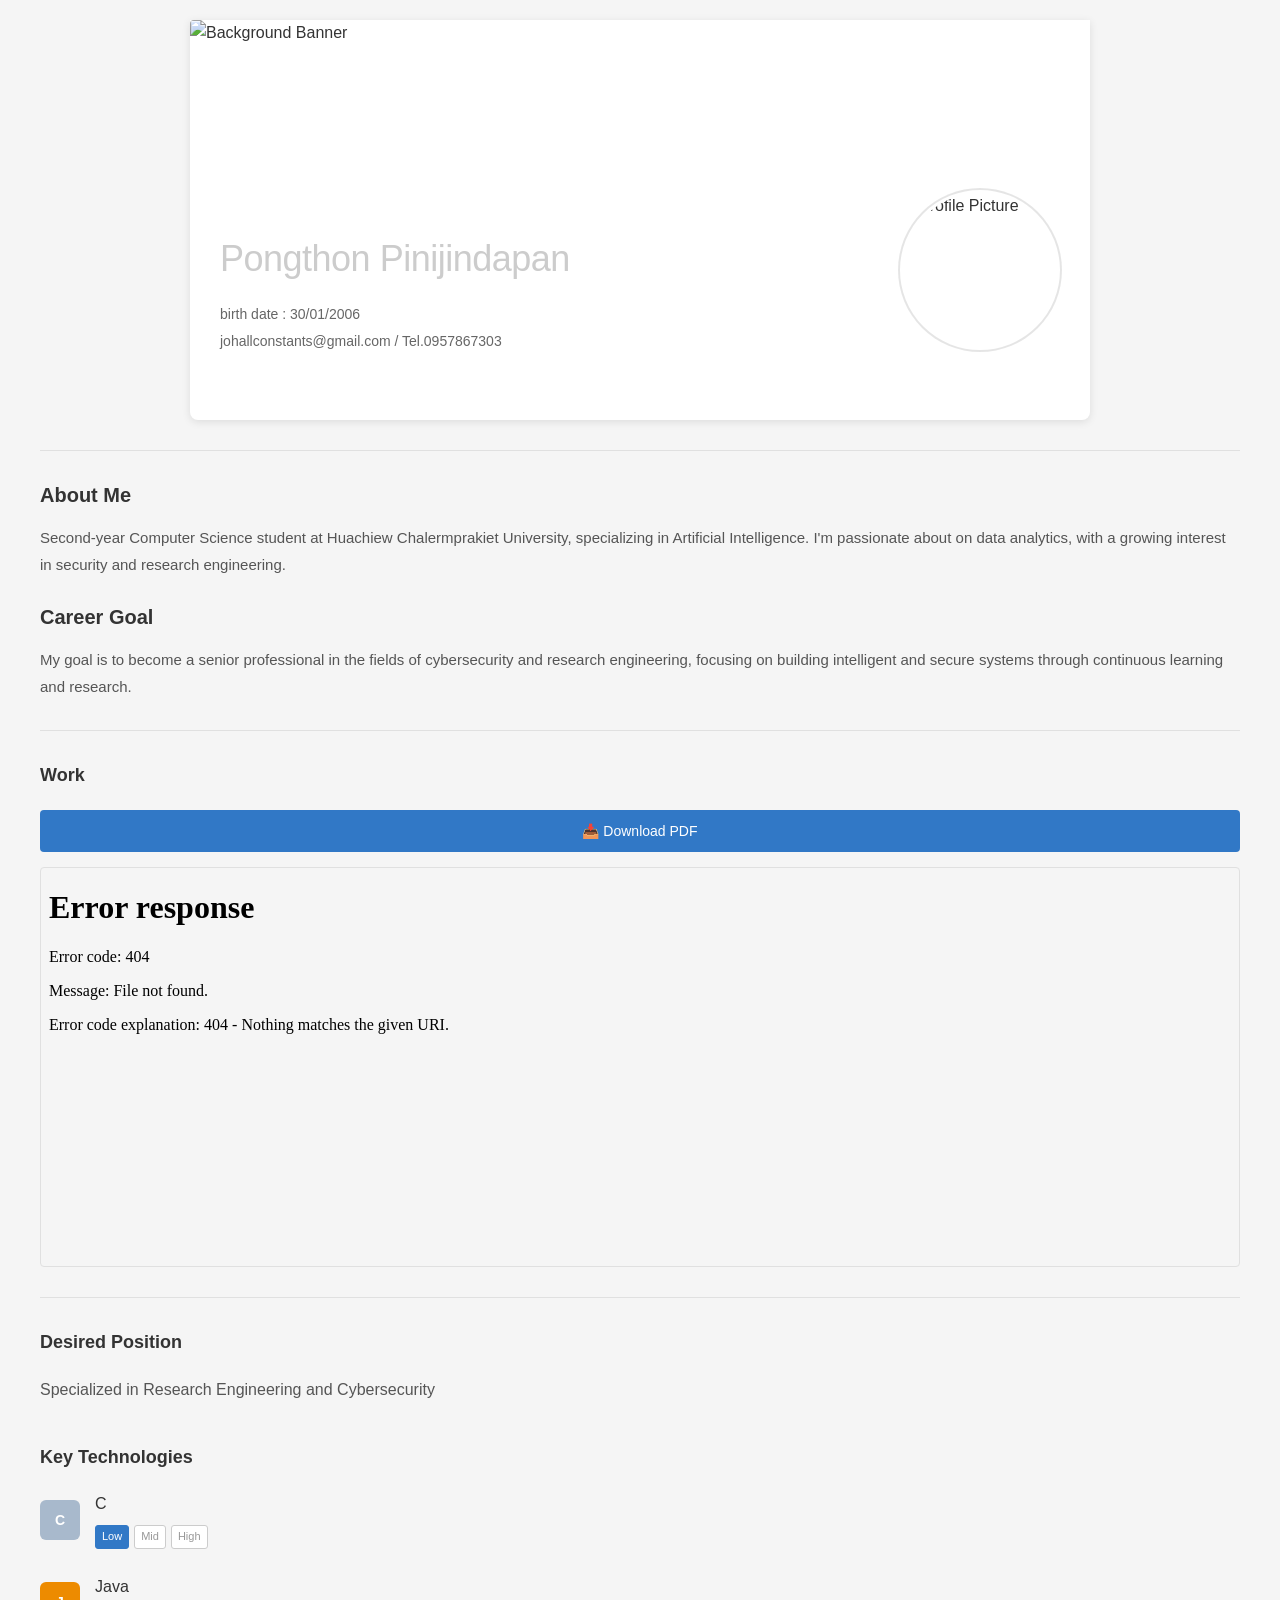
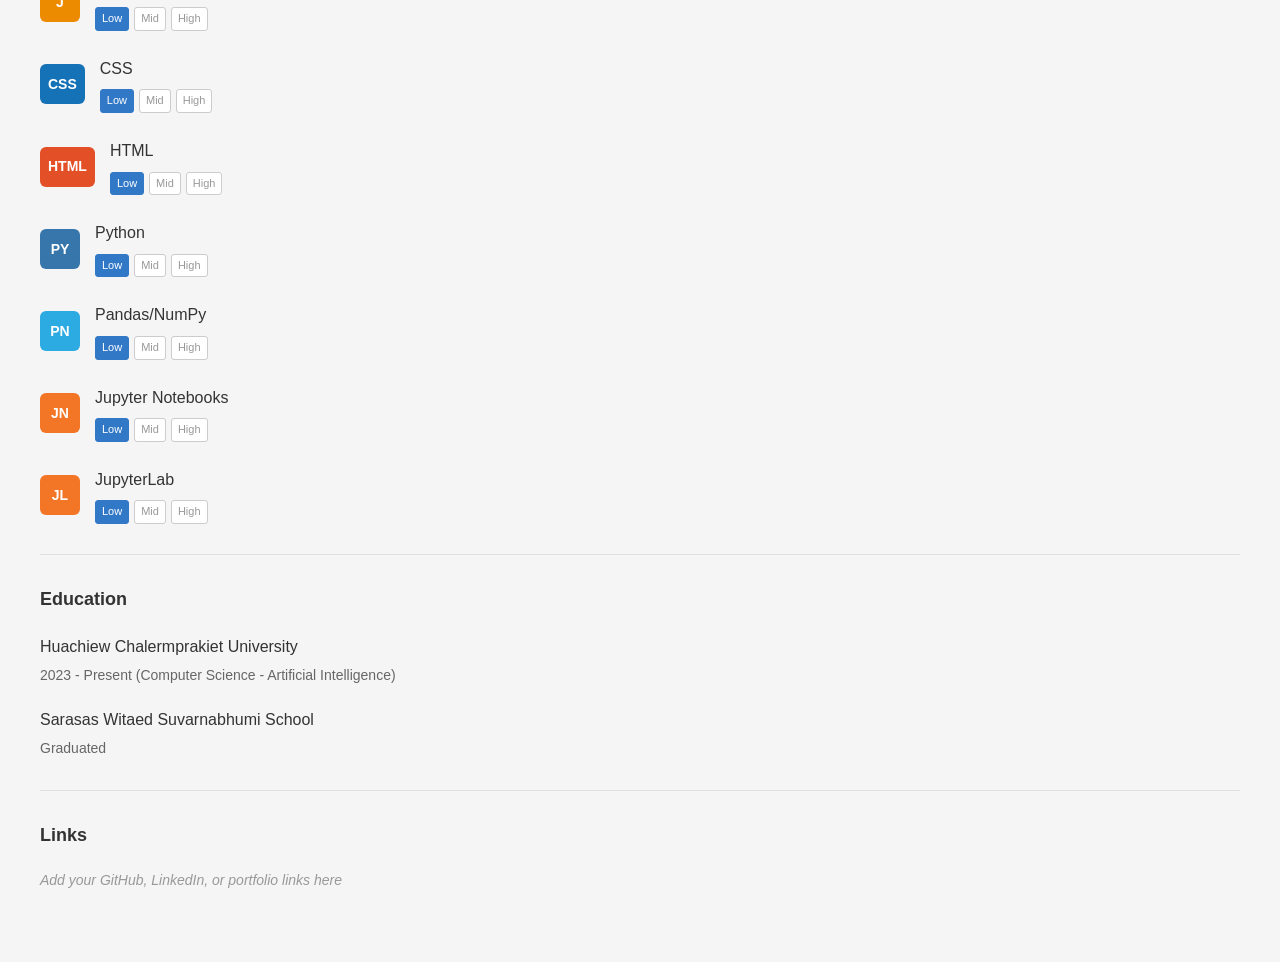
==== index.html @ 842db1bb "Update and rename portfolio.html to index.html" ====
<!DOCTYPE html>
<html lang="en">
<head>
    <meta charset="UTF-8">
    <meta name="viewport" content="width=device-width, initial-scale=1.0">
    <title>Portfolio - Resume</title>
    <link rel="stylesheet" href="portfolio.css">
</head>
<body>
    <div class="container">
        <!-- Background Banner -->
        <div class="banner-background">
            <img src="cali.png" alt="Background Banner" class="banner-image" />
        </div>
        
        <!-- Header Section -->
        <header class="header">
            <div class="header-left">
                <h1 class="main-name">Pongthon Pinijindapan</h1>
                <div class="contact-info">
                    <p class="birth-date">birth date : 30/01/2006</p>
                    <p class="email-phone">johallconstants@gmail.com / Tel.0957867303</p>
                </div>
            </div>
                <div class="profile-picture">
                    <img src="byst.png" alt="Profile Picture" id="profileImg">
                </div>
            </div>
        </header>

        <hr class="section-divider">

        <!-- Introduction Section -->
        <section class="introduction">
            <h2 class="intro-heading">About Me</h2>
            <p class="intro-text">
                Second-year Computer Science student at Huachiew Chalermprakiet University, specializing in Artificial Intelligence. I'm passionate about on data analytics, with a growing interest in security and research engineering.
            </p>
            <h2 class="intro-heading">Career Goal</h2>
            <p class="intro-text">
                My goal is to become a senior professional in the fields of cybersecurity and research engineering, focusing on building intelligent and secure systems through continuous learning and research.
            </p>
        </section>

        <hr class="section-divider">

        <!-- Work Experience Section -->
        <section class="work-experience-section">
            <h3 class="section-title">Work</h3>
            <div class="pdf-container">
                <div class="pdf-controls">
                    <a href="evre.pdf" download="evre.pdf" class="download-btn">📥 Download PDF</a>
                </div>
                <iframe src="evre.pdf#toolbar=1" class="pdf-viewer-iframe" title="Work Experience PDF"></iframe>
            </div>
        </section>

        <hr class="section-divider">

        <!-- Desired Job & Key Technologies -->
        <section class="skills-section">
            <div class="desired-job">
                <h3 class="section-title">Desired Position</h3>
                <p class="job-title">Specialized in Research Engineering and Cybersecurity</p>
            </div>
            <div class="key-technologies">
                <h3 class="section-title">Key Technologies</h3>
                <div class="tech-grid">
                    <div class="tech-item">
                        <div class="tech-icon c">C</div>
                        <div class="tech-info">
                            <span class="tech-name">C</span>
                            <div class="proficiency">
                                <span class="proficiency-label active">Low</span>
                                <span class="proficiency-label">Mid</span>
                                <span class="proficiency-label">High</span>
                            </div>
                        </div>
                    </div>
                    <div class="tech-item">
                        <div class="tech-icon java">J</div>
                        <div class="tech-info">
                            <span class="tech-name">Java</span>
                            <div class="proficiency">
                                <span class="proficiency-label active">Low</span>
                                <span class="proficiency-label">Mid</span>
                                <span class="proficiency-label">High</span>
                            </div>
                        </div>
                    </div>
                    <div class="tech-item">
                        <div class="tech-icon css">CSS</div>
                        <div class="tech-info">
                            <span class="tech-name">CSS</span>
                            <div class="proficiency">
                                <span class="proficiency-label active">Low</span>
                                <span class="proficiency-label">Mid</span>
                                <span class="proficiency-label">High</span>
                            </div>
                        </div>
                    </div>
                    <div class="tech-item">
                        <div class="tech-icon html">HTML</div>
                        <div class="tech-info">
                            <span class="tech-name">HTML</span>
                            <div class="proficiency">
                                <span class="proficiency-label active">Low</span>
                                <span class="proficiency-label">Mid</span>
                                <span class="proficiency-label">High</span>
                            </div>
                        </div>
                    </div>
                    <div class="tech-item">
                        <div class="tech-icon python">PY</div>
                        <div class="tech-info">
                            <span class="tech-name">Python</span>
                            <div class="proficiency">
                                <span class="proficiency-label active">Low</span>
                                <span class="proficiency-label">Mid</span>
                                <span class="proficiency-label">High</span>
                            </div>
                        </div>
                    </div>
                    <div class="tech-item">
                        <div class="tech-icon pandas">PN</div>
                        <div class="tech-info">
                            <span class="tech-name">Pandas/NumPy</span>
                            <div class="proficiency">
                                <span class="proficiency-label active">Low</span>
                                <span class="proficiency-label">Mid</span>
                                <span class="proficiency-label">High</span>
                            </div>
                        </div>
                    </div>
                    <div class="tech-item">
                        <div class="tech-icon jupyter">JN</div>
                        <div class="tech-info">
                            <span class="tech-name">Jupyter Notebooks</span>
                            <div class="proficiency">
                                <span class="proficiency-label active">Low</span>
                                <span class="proficiency-label">Mid</span>
                                <span class="proficiency-label">High</span>
                            </div>
                        </div>
                    </div>
                    <div class="tech-item">
                        <div class="tech-icon jupyterlab">JL</div>
                        <div class="tech-info">
                            <span class="tech-name">JupyterLab</span>
                            <div class="proficiency">
                                <span class="proficiency-label active">Low</span>
                                <span class="proficiency-label">Mid</span>
                                <span class="proficiency-label">High</span>
                            </div>
                        </div>
                    </div>
                </div>
            </div>
        </section>

        <hr class="section-divider">

        <!-- Education Section -->
        <section class="education-section">
            <h3 class="section-title">Education</h3>
            <div class="education-list">
                <div class="education-item">
                    <p class="school-name">Huachiew Chalermprakiet University</p>
                    <p class="school-details">2023 - Present (Computer Science - Artificial Intelligence)</p>
                </div>
                <div class="education-item">
                    <p class="school-name">Sarasas Witaed Suvarnabhumi School</p>
                    <p class="school-details">Graduated</p>
                </div>
            </div>
        </section>

        <hr class="section-divider">

        <!-- Links Section -->
        <section class="links-section">
            <h3 class="section-title">Links</h3>
            <div class="links-list">
                <p class="link-placeholder">Add your GitHub, LinkedIn, or portfolio links here</p>
            </div>
        </section>
    </div>
</body>
</html>
---- portfolio.css ----
* {
    margin: 0;
    padding: 0;
    box-sizing: border-box;
}

body {
    font-family: -apple-system, BlinkMacSystemFont, 'Segoe UI', 'Noto Sans KR', sans-serif;
    background-color: #f5f5f5;
    color: #333333;
    line-height: 1.6;
    padding: 20px 20px 40px 20px;
}

.container {
    max-width: 900px;
    width: 100%;
    margin: 0 auto;
    background-color: #ffffff;
    position: relative;
    border-radius: 0 0 8px 8px;
    box-shadow: 0 2px 8px rgba(0, 0, 0, 0.1);
    overflow: hidden;
    padding: 0;
}

/* Background Banner */
.banner-background {
    width: 100%;
    max-width: 100%;
    height: 250px;
    overflow: hidden;
    border-radius: 8px 8px 0 0;
    margin-bottom: 0;
    position: relative;
}

.banner-image {
    width: 100%;
    height: 100%;
    min-height: 250px;
    object-fit: cover;
    object-position: center;
    display: block;
}

/* Header Section */
.header {
    display: flex;
    justify-content: space-between;
    align-items: flex-start;
    margin-bottom: 30px;
    margin-top: 30px;
    padding: 0 30px;
    position: relative;
}

.header-left {
    flex: 1;
}

.main-name {
    font-size: 48px;
    font-weight: 300;
    color: #cccccc;
    margin-bottom: 15px;
    letter-spacing: -0.5px;
}

.contact-info {
    color: #666666;
    font-size: 14px;
}

.contact-info p {
    margin-bottom: 5px;
}

.header-right {
    display: flex;
    flex-direction: column;
    align-items: flex-end;
    gap: 15px;
}

.korean-name-box {
    background-color: #90EE90;
    padding: 8px 15px;
    border-radius: 4px;
}

.korean-name {
    font-size: 18px;
    font-weight: 600;
    color: #333333;
}

.profile-picture {
    width: 160px;
    height: 160px;
    background-color: #ffffff;
    border-radius: 50%;
    overflow: hidden;
    display: flex;
    align-items: center;
    justify-content: center;
    border: 3px solid #ffffff;
    box-shadow: 0 0 0 2px rgba(0,0,0,0.1);
    position: relative;
    top: -40px;
    margin-left: 20px;
    transition: transform 0.3s ease;
}


.profile-picture img {
    width: 100%;
    height: 100%;
    object-fit: cover;
    display: block;
}

/* Section Divider */
.section-divider {
    border: none;
    border-top: 1px solid #e0e0e0;
    margin: 30px 30px;
}

/* Introduction Section */
.introduction {
    margin: 30px 0;
    padding: 0 30px;
}

.intro-heading {
    font-size: 20px;
    font-weight: 600;
    margin-bottom: 15px;
    color: #333333;
    line-height: 1.4;
}

.intro-text {
    font-size: 15px;
    line-height: 1.8;
    color: #555555;
    margin-bottom: 25px;
}

/* Skills Section */
.skills-section {
    margin: 30px 0;
    padding: 0 30px;
}

.section-title {
    font-size: 18px;
    font-weight: 600;
    margin-bottom: 20px;
    color: #333333;
}

.desired-job {
    margin-bottom: 40px;
}

.job-title {
    font-size: 16px;
    color: #555555;
}

.tech-grid {
    display: grid;
    grid-template-columns: repeat(2, 1fr);
    gap: 25px;
}

.tech-item {
    display: flex;
    align-items: center;
    gap: 15px;
}

.tech-icon {
    min-width: 40px;
    height: 40px;
    padding: 0 8px;
    border-radius: 6px;
    display: flex;
    align-items: center;
    justify-content: center;
    font-weight: 600;
    font-size: 14px;
    color: #ffffff;
    flex-shrink: 0;
}

.tech-icon.vue {
    background-color: #4FC08D;
}

.tech-icon.js {
    background-color: #F7DF1E;
    color: #333333;
}

.tech-icon.ts {
    background-color: #3178C6;
}

.tech-icon.react {
    background-color: #61DAFB;
    color: #333333;
}

.tech-icon.figma {
    background-color: #F24E1E;
}

.tech-icon.cpp {
    background-color: #00599C;
}

.tech-icon.c {
    background-color: #A8B9CC;
}

.tech-icon.java {
    background-color: #ED8B00;
}

.tech-icon.css {
    background-color: #1572B6;
}

.tech-icon.html {
    background-color: #E34F26;
}

.tech-icon.python {
    background-color: #3776AB;
}

.tech-icon.pandas {
    background-color: #2CAAE2;
}

.tech-icon.jupyter {
    background-color: #F37626;
}

.tech-icon.jupyterlab {
    background-color: #F37626;
}

.tech-info {
    flex: 1;
    display: flex;
    flex-direction: column;
    gap: 8px;
}

.tech-name {
    font-size: 16px;
    font-weight: 500;
    color: #333333;
}

.proficiency {
    display: flex;
    gap: 5px;
}

.proficiency-label {
    font-size: 11px;
    padding: 2px 6px;
    border: 1px solid #cccccc;
    border-radius: 3px;
    color: #999999;
    background-color: #ffffff;
}

.proficiency-label.active {
    background-color: #3178C6;
    color: #ffffff;
    border-color: #3178C6;
}

/* Experience Section */
.experience-section {
    margin: 30px 0;
}

.experience-list {
    display: flex;
    flex-direction: column;
    gap: 20px;
}

.experience-item {
    display: flex;
    flex-direction: column;
    gap: 5px;
}

.company-name {
    font-size: 16px;
    font-weight: 500;
    color: #333333;
}

.duration {
    font-size: 14px;
    color: #666666;
}

/* Work Experience Section */
.work-experience-section {
    margin: 30px 0;
    padding: 0 30px;
}

.pdf-container {
    display: flex;
    flex-direction: column;
    gap: 15px;
    margin-top: 20px;
}

.pdf-controls {
    display: flex;
    justify-content: flex-end;
}

.download-btn {
    display: inline-flex;
    align-items: center;
    gap: 8px;
    padding: 10px 20px;
    background-color: #3178C6;
    color: #ffffff;
    text-decoration: none;
    border-radius: 4px;
    font-size: 14px;
    font-weight: 500;
    transition: background-color 0.2s;
}

.download-btn:hover {
    background-color: #1e5a9e;
}

.pdf-viewer-iframe {
    width: 100%;
    min-height: 600px;
    border: 1px solid #e0e0e0;
    border-radius: 4px;
    display: block;
    background-color: #f5f5f5;
}

/* Education Section */
.education-section {
    margin: 30px 0;
    padding: 0 30px;
}

.education-list {
    display: flex;
    flex-direction: column;
    gap: 20px;
}

.education-item {
    display: flex;
    flex-direction: column;
    gap: 5px;
}

.school-name {
    font-size: 16px;
    font-weight: 500;
    color: #333333;
}

.school-details {
    font-size: 14px;
    color: #666666;
}

/* Links Section */
.links-section {
    margin: 30px 0;
    padding: 0 30px 30px 30px;
}

.links-list {
    display: flex;
    flex-direction: column;
    gap: 10px;
}

.link-item {
    font-size: 14px;
    color: #3178C6;
    text-decoration: none;
    transition: color 0.2s;
}

.link-item:hover {
    color: #1e5a9e;
    text-decoration: underline;
}

.link-placeholder {
    font-size: 14px;
    color: #999999;
    font-style: italic;
}

.profile-picture:hover {
    transform: scale(1.05);
}


/* Responsive Design */
@media (max-width: 768px) {
    .profile-picture {
        width: 120px;
        height: 120px;
        top: -20px;
        margin: 0 auto;
    }
}

    .banner-background {
        height: 180px;
        border-radius: 4px 4px 0 0;
    }
    
    .banner-image {
        min-height: 180px;
    }

    .header {
    display: flex;
    justify-content: space-between;
    align-items: flex-start;
    margin-bottom: 30px;
    padding: 0 30px;
    position: relative;
}
    
    .introduction,
    .skills-section,
    .work-experience-section,
    .education-section,
    .links-section {
        padding: 0 20px;
    }
    
    .section-divider {
        margin: 30px 20px;
    }

    .header-right {
    display: flex;
    flex-direction: column;
    align-items: flex-end;
    gap: 15px;
    margin-top: -60px;
}

    .main-name {
        font-size: 36px;
    }

    .tech-grid {
        grid-template-columns: 1fr;
    }

    .profile-picture {
    width: 160px;
    height: 160px;
    background-color: #ffffff;
    border-radius: 50%;
    overflow: hidden;
    display: flex;
    align-items: center;
    justify-content: center;
    border: 3px solid #ffffff;
    box-shadow: 0 0 0 2px rgba(0,0,0,0.1);
    transition: transform 0.3s ease;
    z-index: 1;
}

    .pdf-viewer-iframe {
        min-height: 400px;
    }

    .pdf-controls {
        justify-content: center;
    }

    .download-btn {
        width: 100%;
        justify-content: center;
    }
}
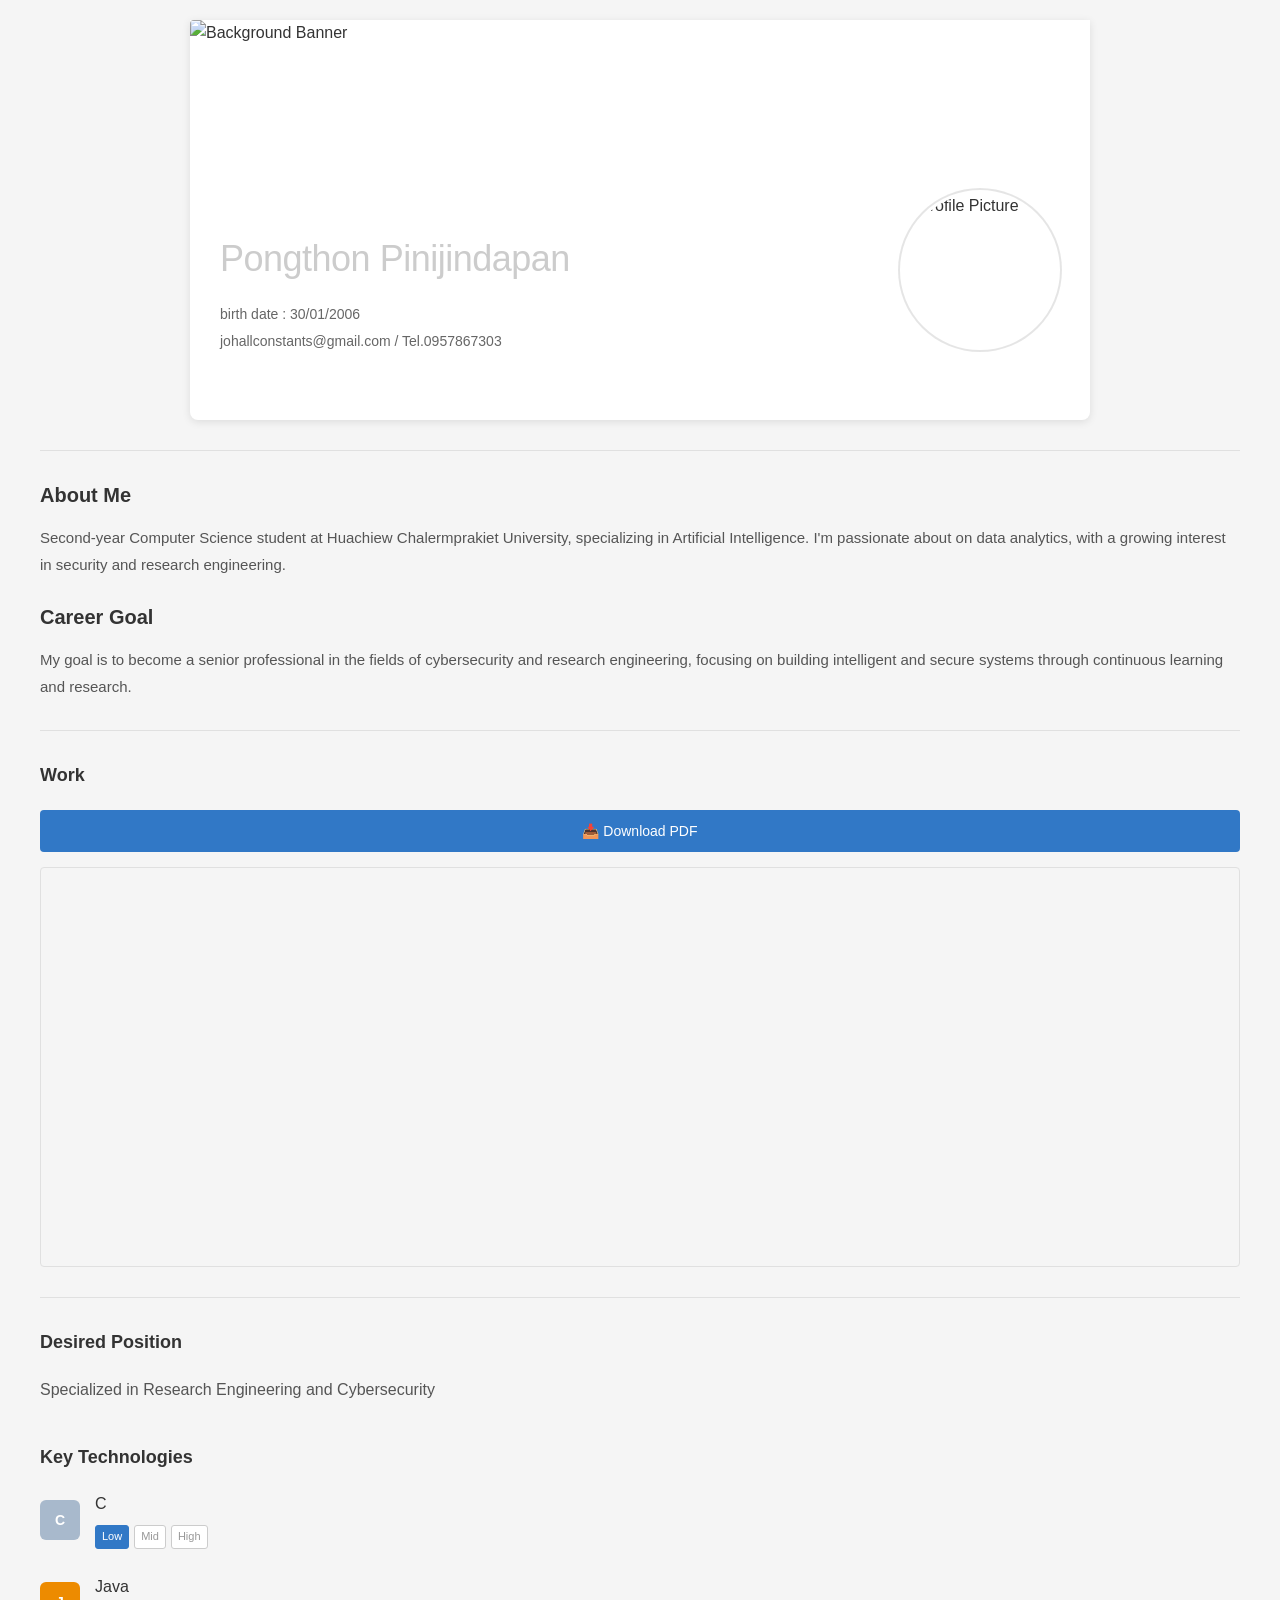
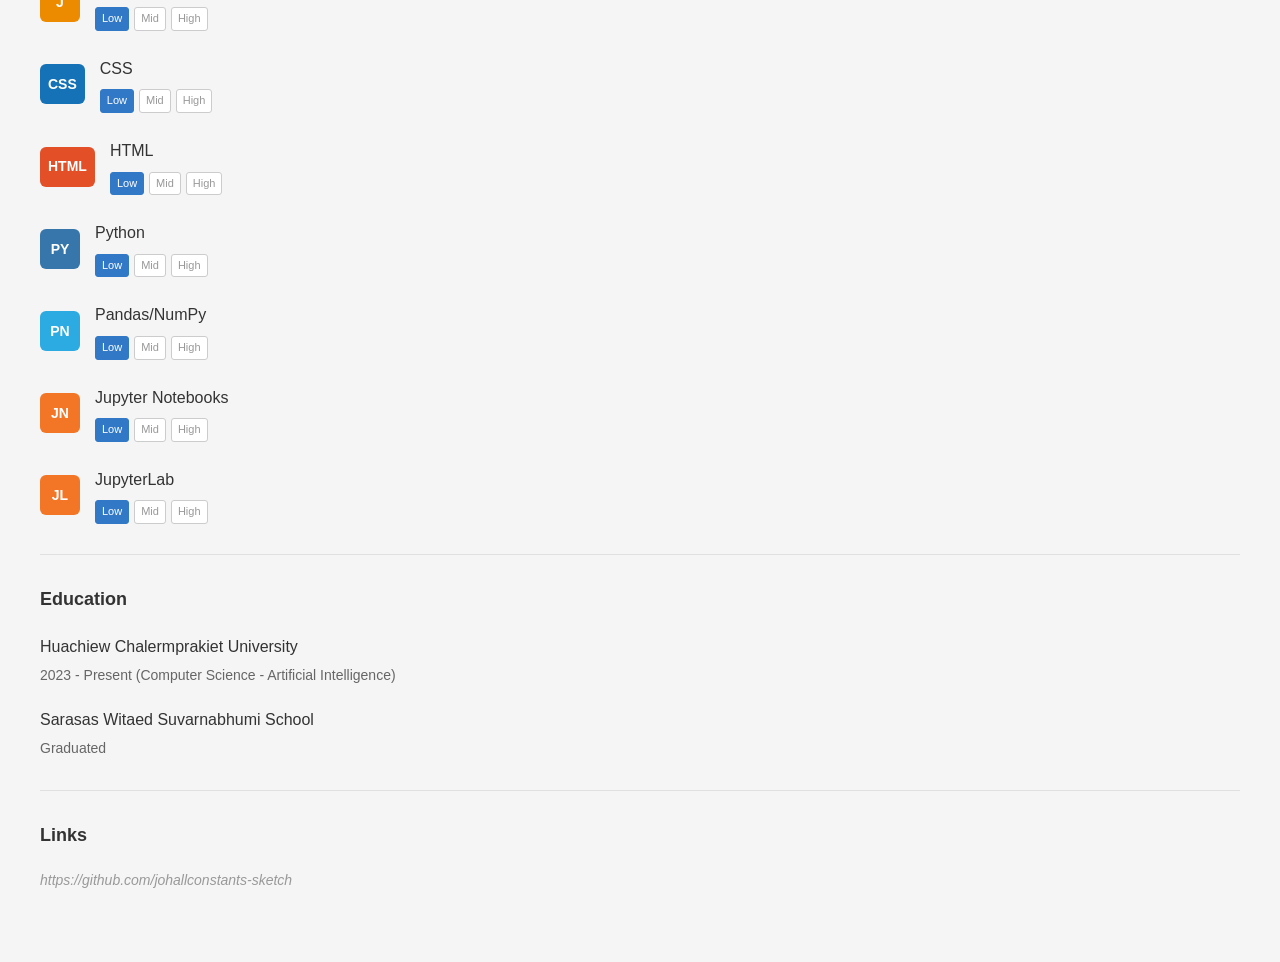
==== commit 1c653e18: "Update index.html" ====
--- a/index.html
+++ b/index.html
@@ -181,10 +181,11 @@
         <section class="links-section">
             <h3 class="section-title">Links</h3>
             <div class="links-list">
-                <p class="link-placeholder">Add your GitHub, LinkedIn, or portfolio links here</p>
+                <p class="link-placeholder">https://github.com/johallconstants-sketch</p>
             </div>
         </section>
     </div>
 </body>
 </html>
 
+
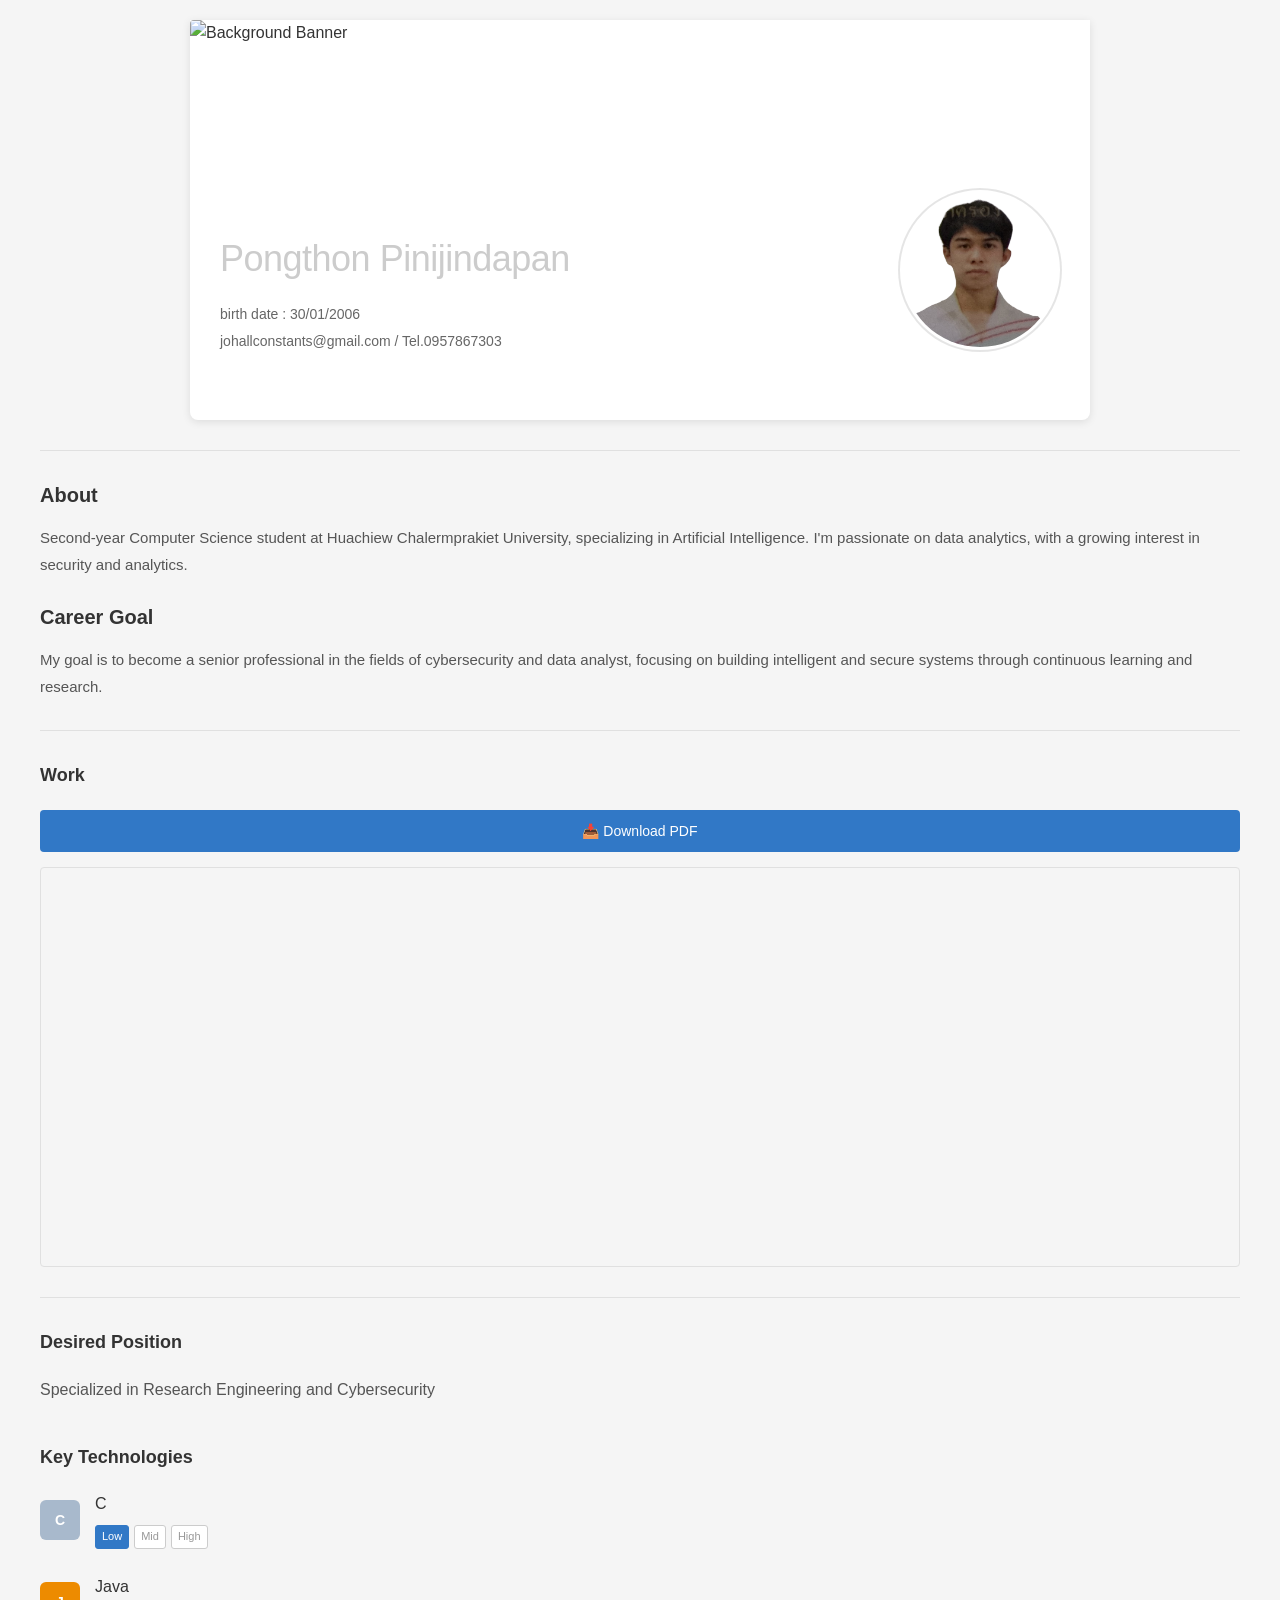
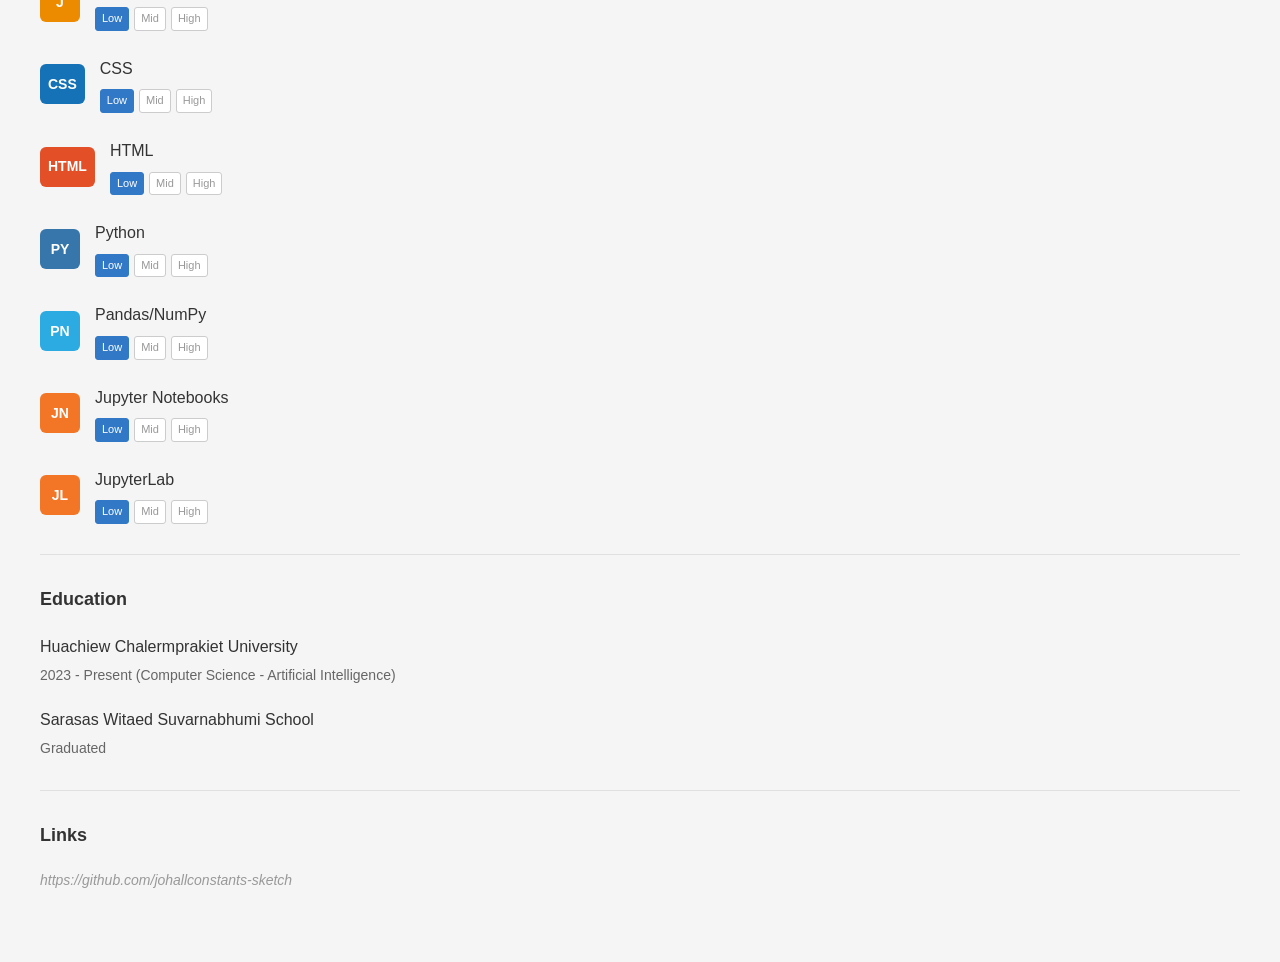
==== commit 3229ca23: "Update index.html" ====
--- a/index.html
+++ b/index.html
@@ -32,13 +32,13 @@
 
         <!-- Introduction Section -->
         <section class="introduction">
-            <h2 class="intro-heading">About Me</h2>
+            <h2 class="intro-heading">About</h2>
             <p class="intro-text">
-                Second-year Computer Science student at Huachiew Chalermprakiet University, specializing in Artificial Intelligence. I'm passionate about on data analytics, with a growing interest in security and research engineering.
+                Second-year Computer Science student at Huachiew Chalermprakiet University, specializing in Artificial Intelligence. I'm passionate on data analytics, with a growing interest in security and analytics.
             </p>
             <h2 class="intro-heading">Career Goal</h2>
             <p class="intro-text">
-                My goal is to become a senior professional in the fields of cybersecurity and research engineering, focusing on building intelligent and secure systems through continuous learning and research.
+                My goal is to become a senior professional in the fields of cybersecurity and data analyst, focusing on building intelligent and secure systems through continuous learning and research.
             </p>
         </section>
 
@@ -189,3 +189,4 @@
 </html>
 
 
+
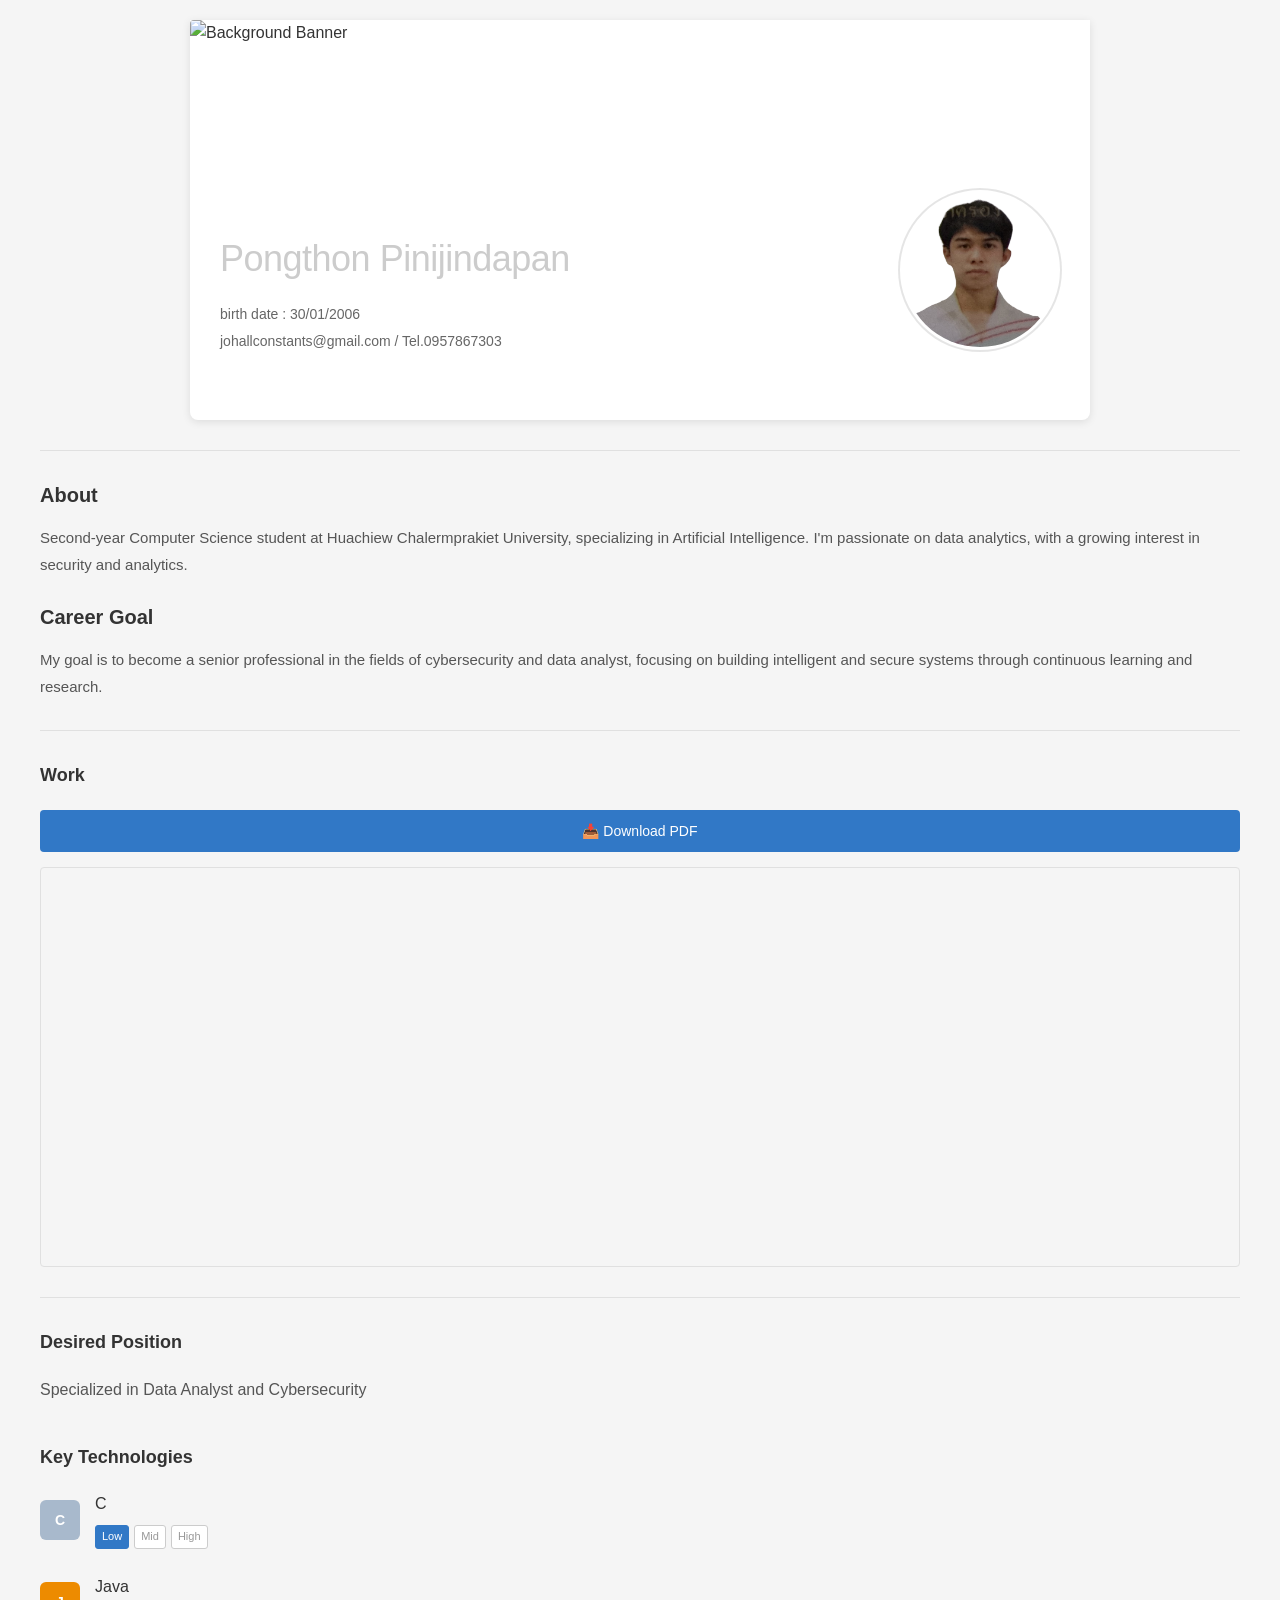
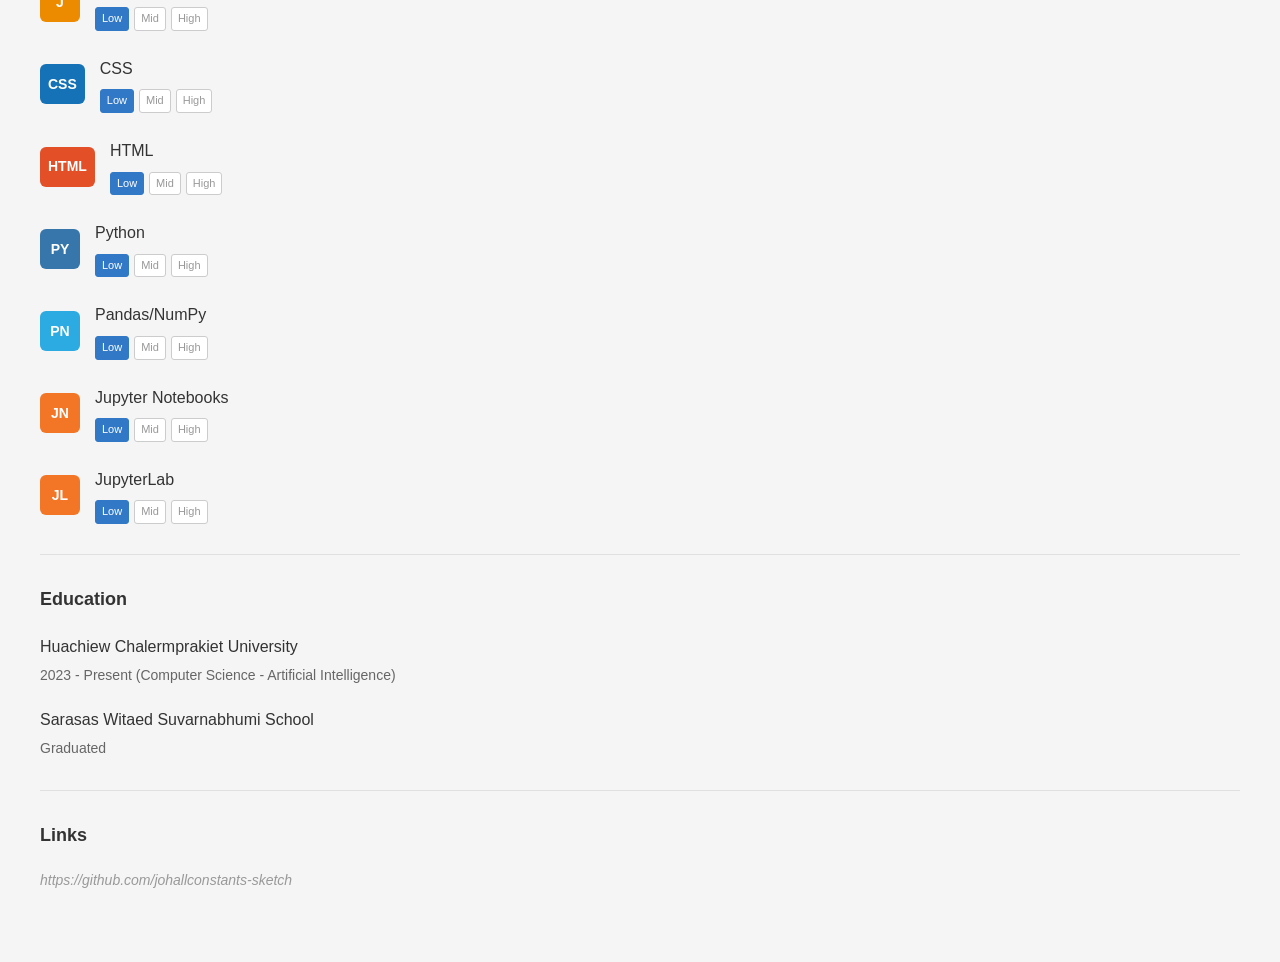
==== commit 99b7f403: "Update index.html" ====
--- a/index.html
+++ b/index.html
@@ -61,7 +61,7 @@
         <section class="skills-section">
             <div class="desired-job">
                 <h3 class="section-title">Desired Position</h3>
-                <p class="job-title">Specialized in Research Engineering and Cybersecurity</p>
+                <p class="job-title">Specialized in Data Analyst and Cybersecurity</p>
             </div>
             <div class="key-technologies">
                 <h3 class="section-title">Key Technologies</h3>
@@ -190,3 +190,4 @@
 
 
 
+
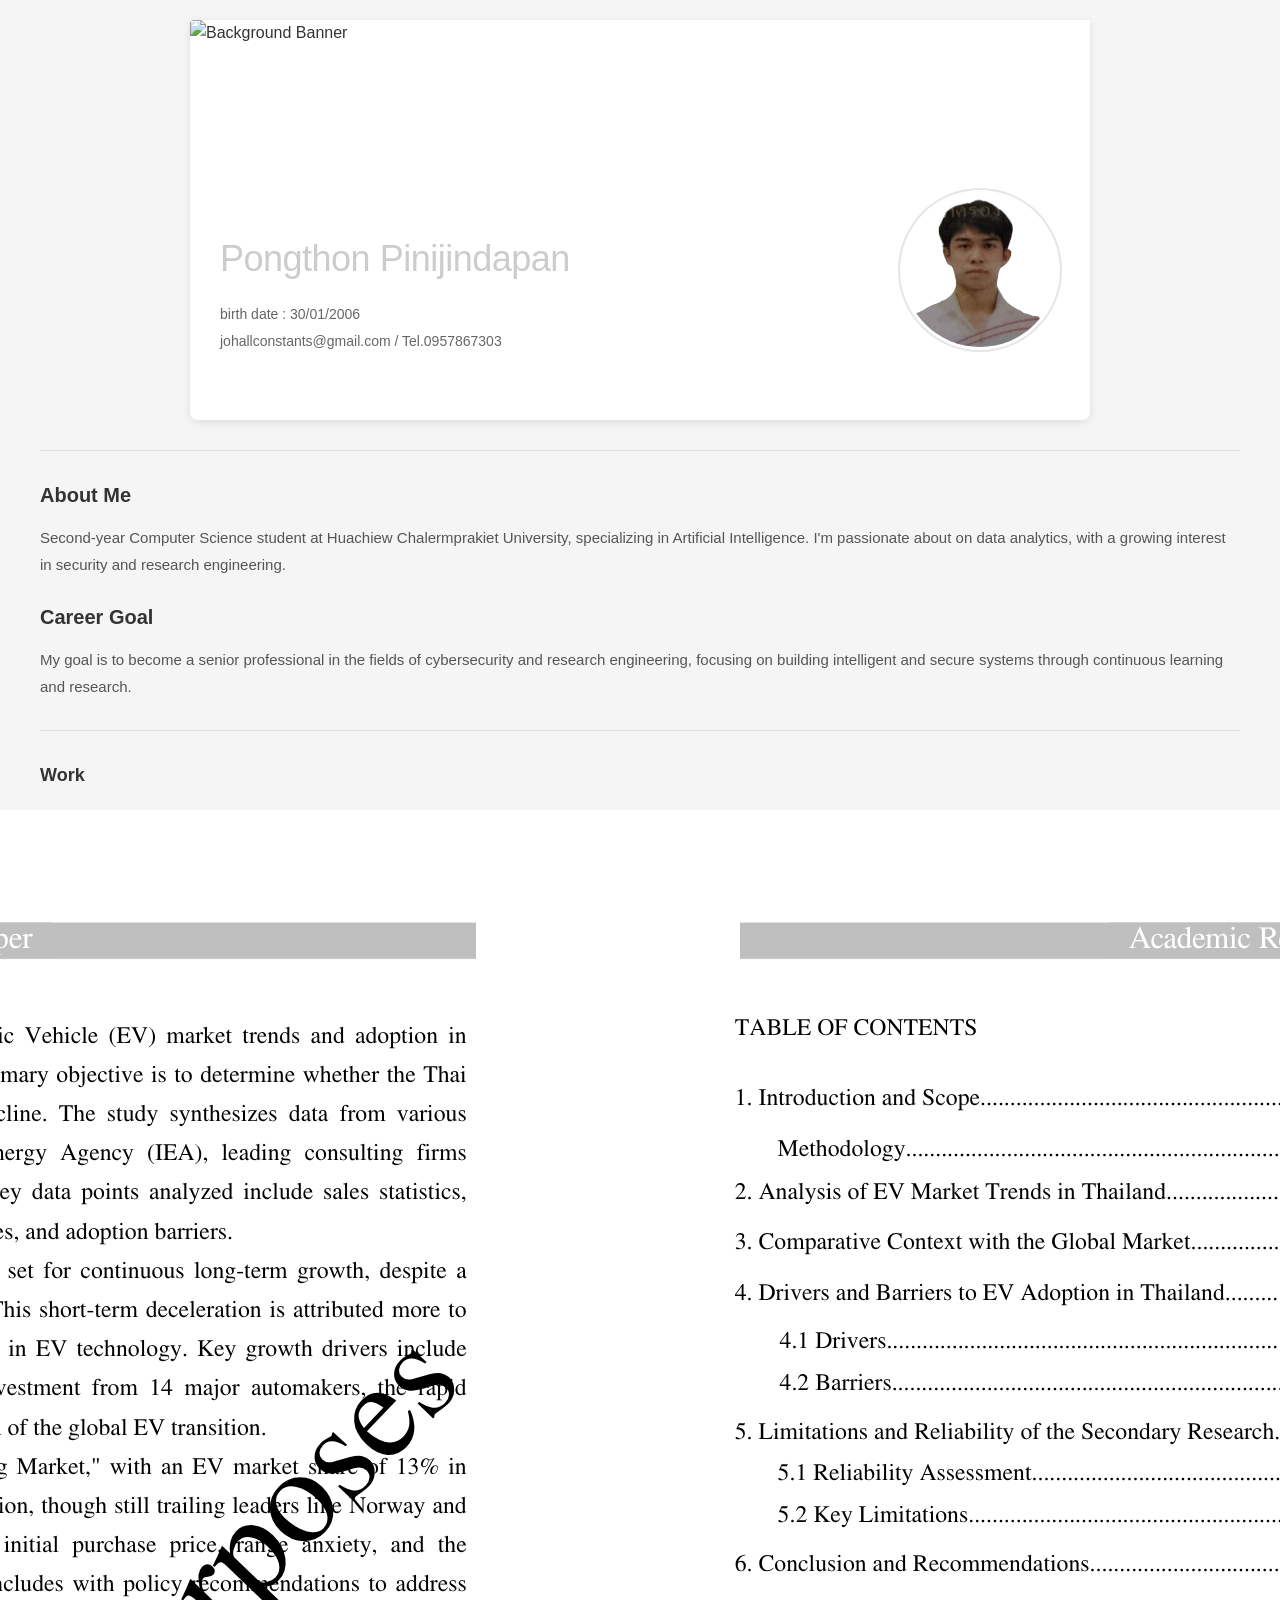
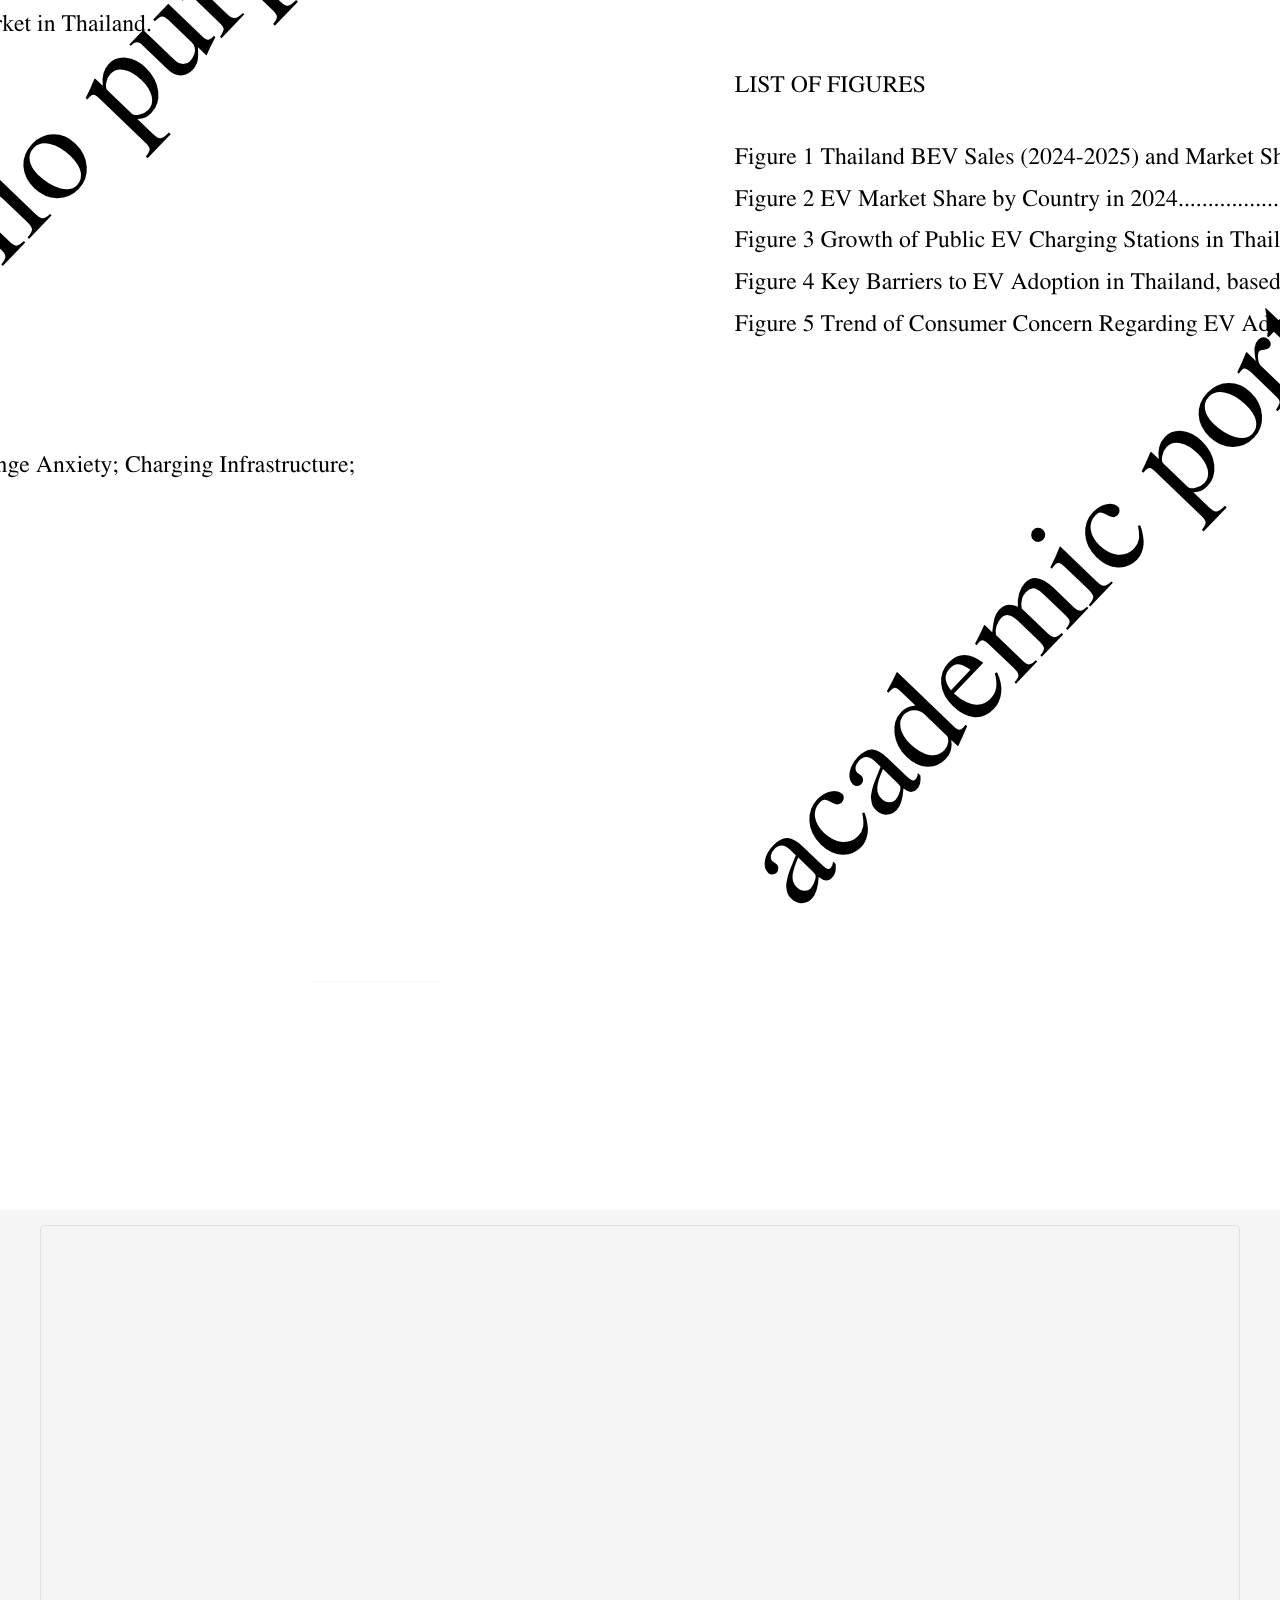
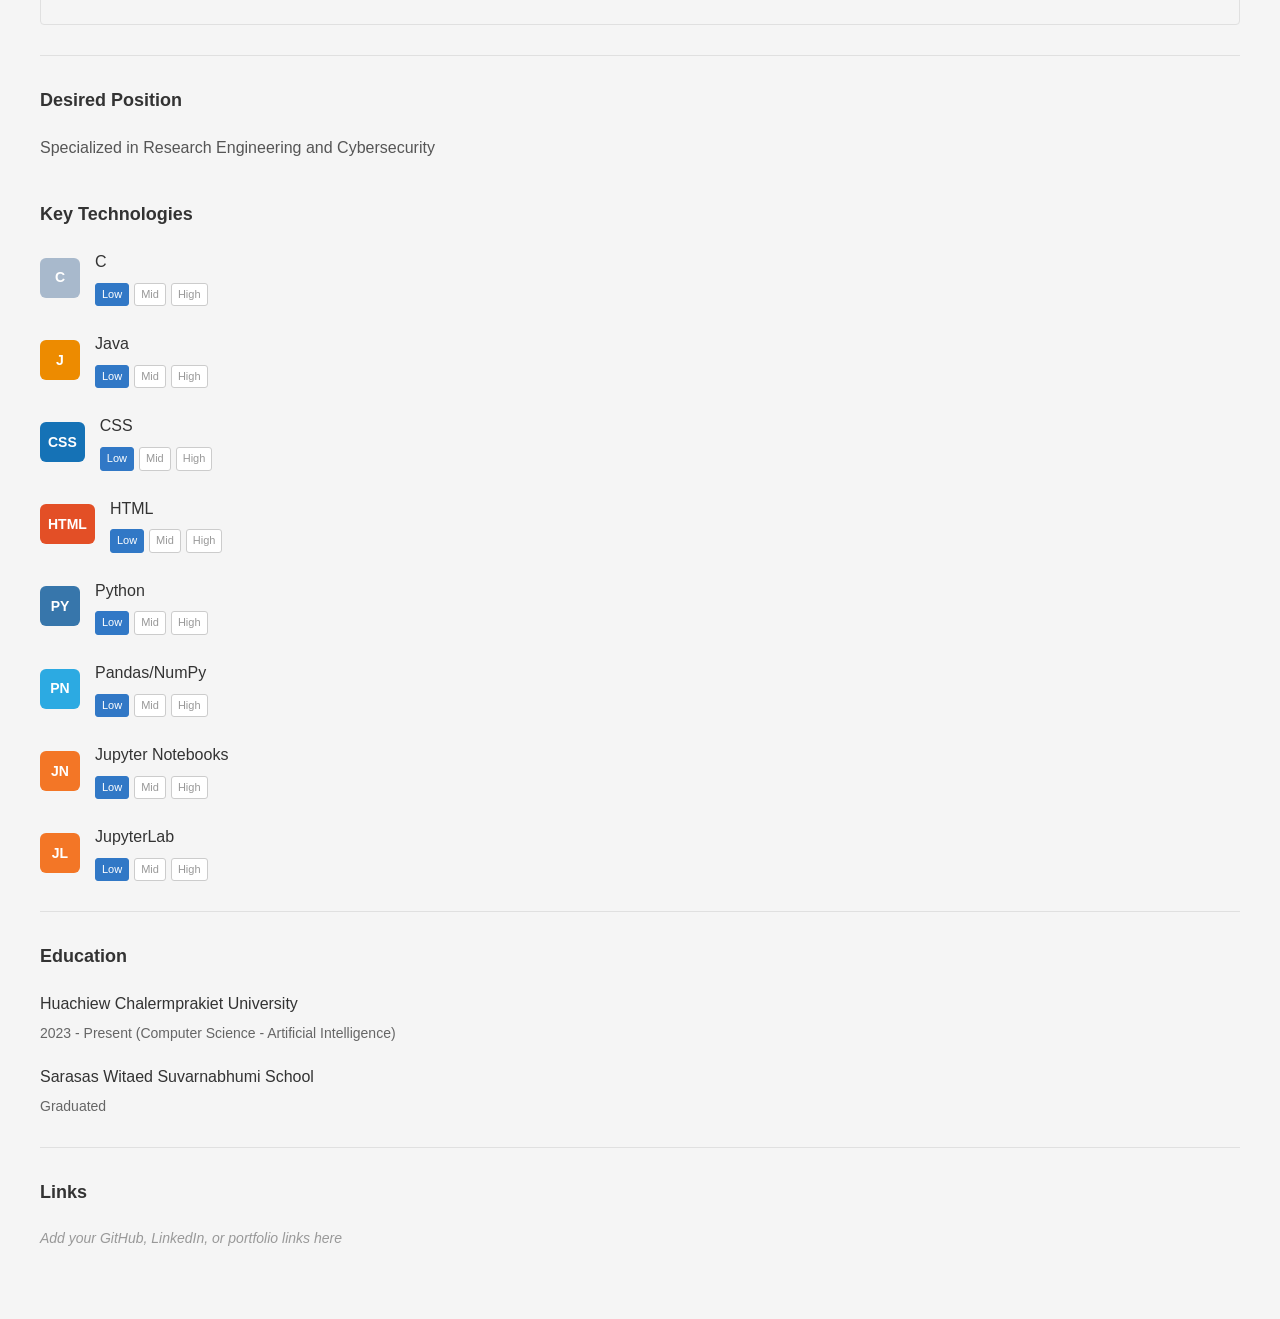
==== commit 825fa115: "Update index.html" ====
--- a/index.html
+++ b/index.html
@@ -32,13 +32,13 @@
 
         <!-- Introduction Section -->
         <section class="introduction">
-            <h2 class="intro-heading">About</h2>
+            <h2 class="intro-heading">About Me</h2>
             <p class="intro-text">
-                Second-year Computer Science student at Huachiew Chalermprakiet University, specializing in Artificial Intelligence. I'm passionate on data analytics, with a growing interest in security and analytics.
+                Second-year Computer Science student at Huachiew Chalermprakiet University, specializing in Artificial Intelligence. I'm passionate about on data analytics, with a growing interest in security and research engineering.
             </p>
             <h2 class="intro-heading">Career Goal</h2>
             <p class="intro-text">
-                My goal is to become a senior professional in the fields of cybersecurity and data analyst, focusing on building intelligent and secure systems through continuous learning and research.
+                My goal is to become a senior professional in the fields of cybersecurity and research engineering, focusing on building intelligent and secure systems through continuous learning and research.
             </p>
         </section>
 
@@ -49,11 +49,63 @@
             <h3 class="section-title">Work</h3>
             <div class="pdf-container">
                 <div class="pdf-controls">
-                    <a href="evre.pdf" download="evre.pdf" class="download-btn">📥 Download PDF</a>
-                </div>
-                <iframe src="evre.pdf#toolbar=1" class="pdf-viewer-iframe" title="Work Experience PDF"></iframe>
-            </div>
-        </section>
+                    <!-- Four static thumbnail images (do NOT link to PDF) -->
+                    <img src="a.png" alt="Preview A" class="pdf-thumb">
+                    <img src="b.png" alt="Preview B" class="pdf-thumb">
+                    <img src="c.png" alt="Preview C" class="pdf-thumb">
+                    <img src="d.png" alt="Preview D" class="pdf-thumb">
+
+                    <!-- Main link to view the full PDF -->
+                    <div style="margin-top:10px; width:100%;">
+                        <a href="evre.pdf" target="_blank" rel="noopener noreferrer" class="download-btn" style="margin-left:0;">🔍 See full pdf</a>
+                    </div>
+                </div>
+                <!-- Google Docs Viewer iframe; src set by script below to an absolute URL -->
+                <iframe id="pdfViewer" src="about:blank" class="pdf-viewer-iframe" title="Work Experience PDF (Google Docs Viewer)"></iframe>
+                <p id="pdfFallback" style="padding:20px 30px; color:#666; display:none;">If the preview doesn't work, use the "Open in new tab" button or download the PDF.</p>
+            </div>
+        </section>
+
+        <script>
+            (function() {
+                // Build an absolute URL for the PDF relative to this page
+                try {
+                    var pdfRelative = 'evre.pdf';
+                    var absUrl = new URL(pdfRelative, window.location.href).href;
+
+                    // Google Docs viewer requires a publicly accessible absolute URL
+                    var gdocs = 'https://docs.google.com/gview?url=' + encodeURIComponent(absUrl) + '&embedded=true';
+                    var viewer = document.getElementById('pdfViewer');
+                    var fallback = document.getElementById('pdfFallback');
+
+                    // If page is opened locally (file://) the Google viewer cannot fetch the file
+                    if (window.location.protocol === 'file:') {
+                        viewer.style.display = 'none';
+                        fallback.style.display = 'block';
+                        return;
+                    }
+
+                    // Set iframe src to Google Docs viewer
+                    viewer.src = gdocs;
+
+                    // Optionally, if the iframe fails to load (CORS or blocked), show fallback after a timeout
+                    setTimeout(function() {
+                        // If iframe still has about:blank or a blank contentWindow, show fallback note
+                        if (!viewer.src || viewer.src.indexOf('about:blank') !== -1) {
+                            viewer.style.display = 'none';
+                            fallback.style.display = 'block';
+                        }
+                    }, 2000);
+                } catch (e) {
+                    // On error, hide iframe and show fallback
+                    var v = document.getElementById('pdfViewer');
+                    var f = document.getElementById('pdfFallback');
+                    if (v) v.style.display = 'none';
+                    if (f) { f.style.display = 'block'; f.textContent = 'PDF preview not available; please use the Open in new tab button.'; }
+                    console.warn('PDF viewer init error:', e);
+                }
+            })();
+        </script>
 
         <hr class="section-divider">
 
@@ -61,7 +113,7 @@
         <section class="skills-section">
             <div class="desired-job">
                 <h3 class="section-title">Desired Position</h3>
-                <p class="job-title">Specialized in Data Analyst and Cybersecurity</p>
+                <p class="job-title">Specialized in Research Engineering and Cybersecurity</p>
             </div>
             <div class="key-technologies">
                 <h3 class="section-title">Key Technologies</h3>
@@ -181,13 +233,10 @@
         <section class="links-section">
             <h3 class="section-title">Links</h3>
             <div class="links-list">
-                <p class="link-placeholder">https://github.com/johallconstants-sketch</p>
+                <p class="link-placeholder">Add your GitHub, LinkedIn, or portfolio links here</p>
             </div>
         </section>
     </div>
 </body>
 </html>
 
-
-
-
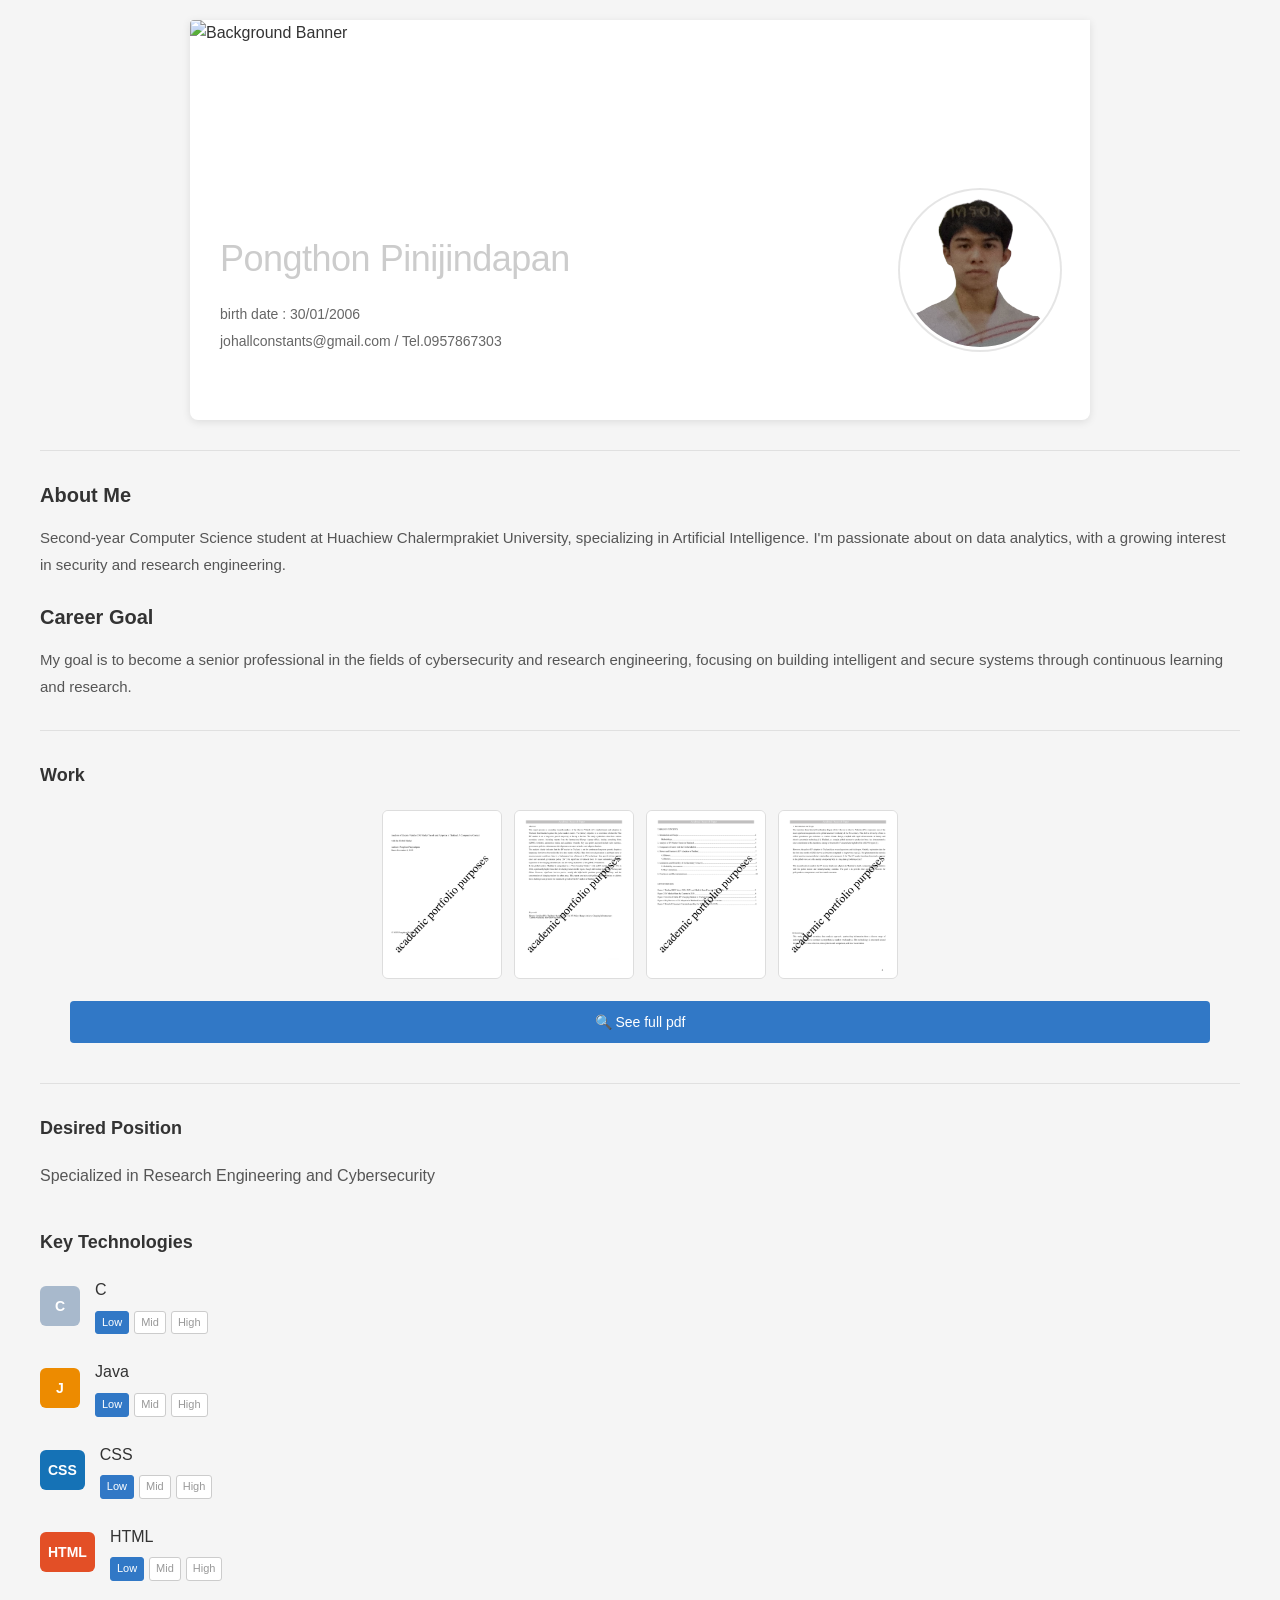
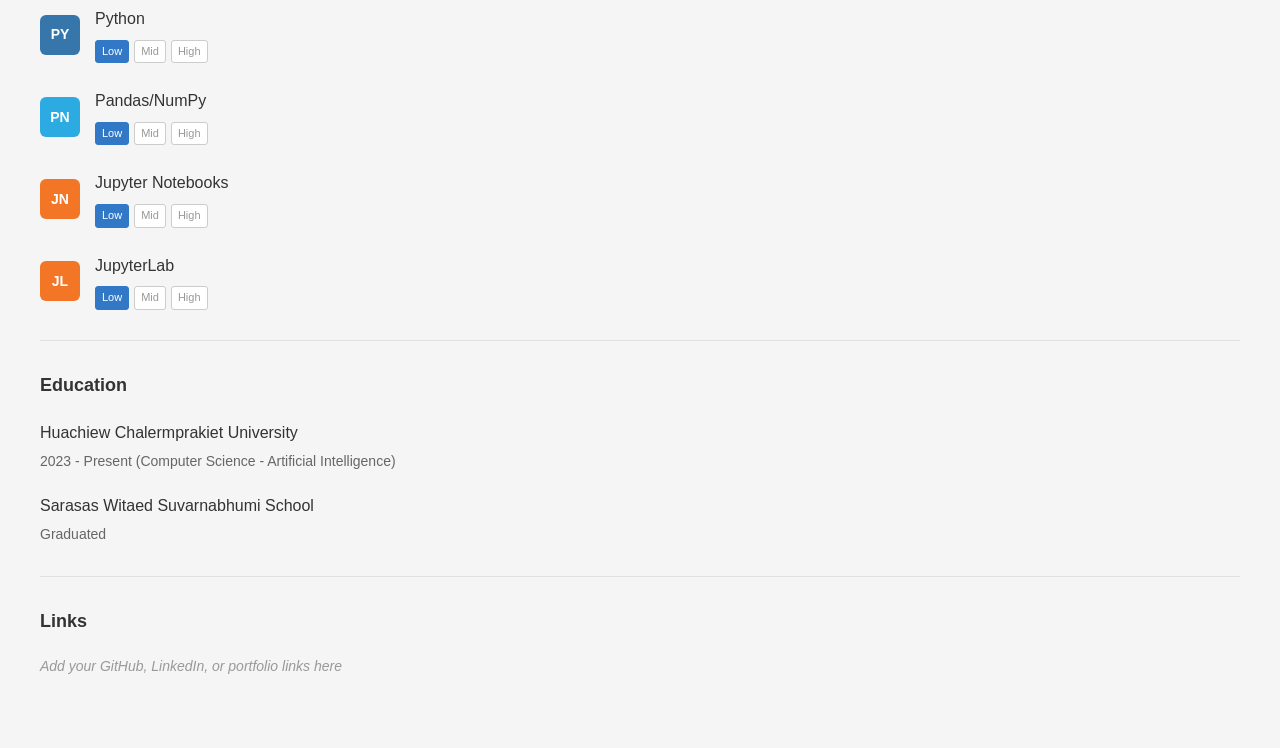
==== commit 3e1cc3a4: "Update index.html" ====
--- a/index.html
+++ b/index.html
@@ -60,52 +60,8 @@
                         <a href="evre.pdf" target="_blank" rel="noopener noreferrer" class="download-btn" style="margin-left:0;">🔍 See full pdf</a>
                     </div>
                 </div>
-                <!-- Google Docs Viewer iframe; src set by script below to an absolute URL -->
-                <iframe id="pdfViewer" src="about:blank" class="pdf-viewer-iframe" title="Work Experience PDF (Google Docs Viewer)"></iframe>
-                <p id="pdfFallback" style="padding:20px 30px; color:#666; display:none;">If the preview doesn't work, use the "Open in new tab" button or download the PDF.</p>
             </div>
         </section>
-
-        <script>
-            (function() {
-                // Build an absolute URL for the PDF relative to this page
-                try {
-                    var pdfRelative = 'evre.pdf';
-                    var absUrl = new URL(pdfRelative, window.location.href).href;
-
-                    // Google Docs viewer requires a publicly accessible absolute URL
-                    var gdocs = 'https://docs.google.com/gview?url=' + encodeURIComponent(absUrl) + '&embedded=true';
-                    var viewer = document.getElementById('pdfViewer');
-                    var fallback = document.getElementById('pdfFallback');
-
-                    // If page is opened locally (file://) the Google viewer cannot fetch the file
-                    if (window.location.protocol === 'file:') {
-                        viewer.style.display = 'none';
-                        fallback.style.display = 'block';
-                        return;
-                    }
-
-                    // Set iframe src to Google Docs viewer
-                    viewer.src = gdocs;
-
-                    // Optionally, if the iframe fails to load (CORS or blocked), show fallback after a timeout
-                    setTimeout(function() {
-                        // If iframe still has about:blank or a blank contentWindow, show fallback note
-                        if (!viewer.src || viewer.src.indexOf('about:blank') !== -1) {
-                            viewer.style.display = 'none';
-                            fallback.style.display = 'block';
-                        }
-                    }, 2000);
-                } catch (e) {
-                    // On error, hide iframe and show fallback
-                    var v = document.getElementById('pdfViewer');
-                    var f = document.getElementById('pdfFallback');
-                    if (v) v.style.display = 'none';
-                    if (f) { f.style.display = 'block'; f.textContent = 'PDF preview not available; please use the Open in new tab button.'; }
-                    console.warn('PDF viewer init error:', e);
-                }
-            })();
-        </script>
 
         <hr class="section-divider">
 
--- a/portfolio.css
+++ b/portfolio.css
@@ -418,6 +418,38 @@
     color: #999999;
     font-style: italic;
 }
+/* PDF thumbnail previews (static images) */
+.pdf-controls {
+    display: flex;
+    flex-wrap: wrap;
+    gap: 12px;
+    align-items: center;
+    padding: 0 30px 10px 30px;
+}
+
+.pdf-thumb {
+    width: 120px;
+    height: auto;
+    border: 1px solid #ddd;
+    border-radius: 6px;
+    transition: transform 0.18s ease, box-shadow 0.18s ease;
+    display: inline-block;
+}
+
+.pdf-thumb:hover {
+    transform: translateY(-6px) scale(1.04);
+    box-shadow: 0 10px 20px rgba(0,0,0,0.14);
+}
+
+@media (max-width: 768px) {
+    .pdf-thumb {
+        width: 100px;
+    }
+    .pdf-controls {
+        padding: 0 20px 10px 20px;
+        gap: 8px;
+    }
+}
 
 .profile-picture:hover {
     transform: scale(1.05);
@@ -507,5 +539,4 @@
         width: 100%;
         justify-content: center;
     }
-}
-
+
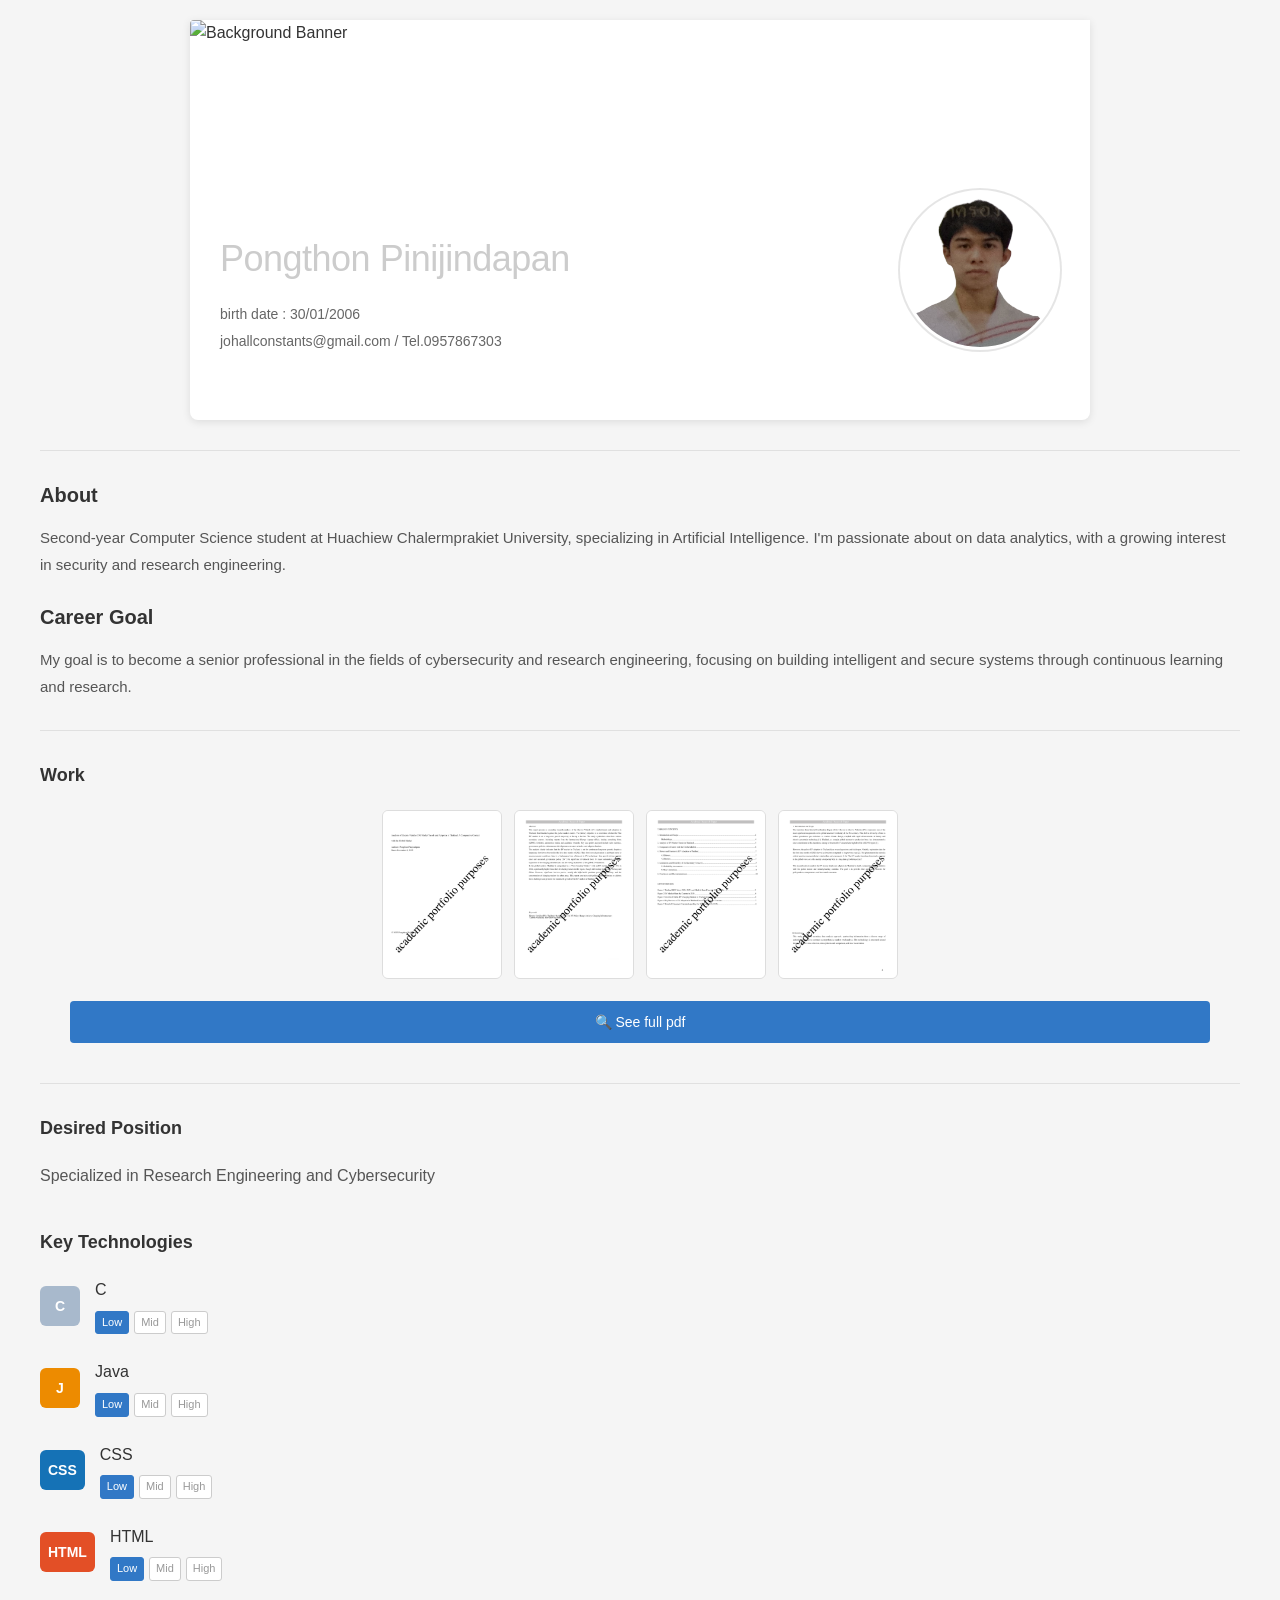
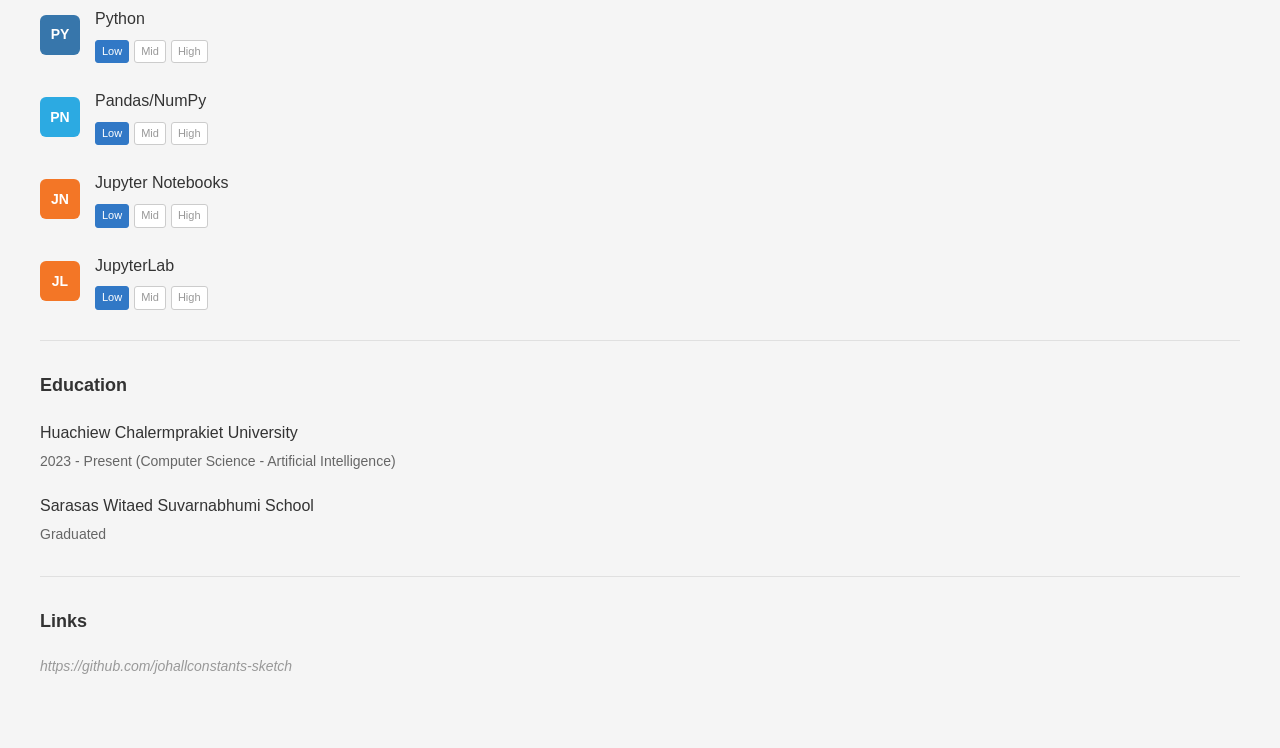
==== commit 2f286e03: "Update index.html" ====
--- a/index.html
+++ b/index.html
@@ -32,7 +32,7 @@
 
         <!-- Introduction Section -->
         <section class="introduction">
-            <h2 class="intro-heading">About Me</h2>
+            <h2 class="intro-heading">About</h2>
             <p class="intro-text">
                 Second-year Computer Science student at Huachiew Chalermprakiet University, specializing in Artificial Intelligence. I'm passionate about on data analytics, with a growing interest in security and research engineering.
             </p>
@@ -49,13 +49,13 @@
             <h3 class="section-title">Work</h3>
             <div class="pdf-container">
                 <div class="pdf-controls">
-                    <!-- Four static thumbnail images (do NOT link to PDF) -->
+                    
                     <img src="a.png" alt="Preview A" class="pdf-thumb">
                     <img src="b.png" alt="Preview B" class="pdf-thumb">
                     <img src="c.png" alt="Preview C" class="pdf-thumb">
                     <img src="d.png" alt="Preview D" class="pdf-thumb">
 
-                    <!-- Main link to view the full PDF -->
+                    
                     <div style="margin-top:10px; width:100%;">
                         <a href="evre.pdf" target="_blank" rel="noopener noreferrer" class="download-btn" style="margin-left:0;">🔍 See full pdf</a>
                     </div>
@@ -189,10 +189,11 @@
         <section class="links-section">
             <h3 class="section-title">Links</h3>
             <div class="links-list">
-                <p class="link-placeholder">Add your GitHub, LinkedIn, or portfolio links here</p>
+                <p class="link-placeholder">https://github.com/johallconstants-sketch</p>
             </div>
         </section>
     </div>
 </body>
 </html>
 
+
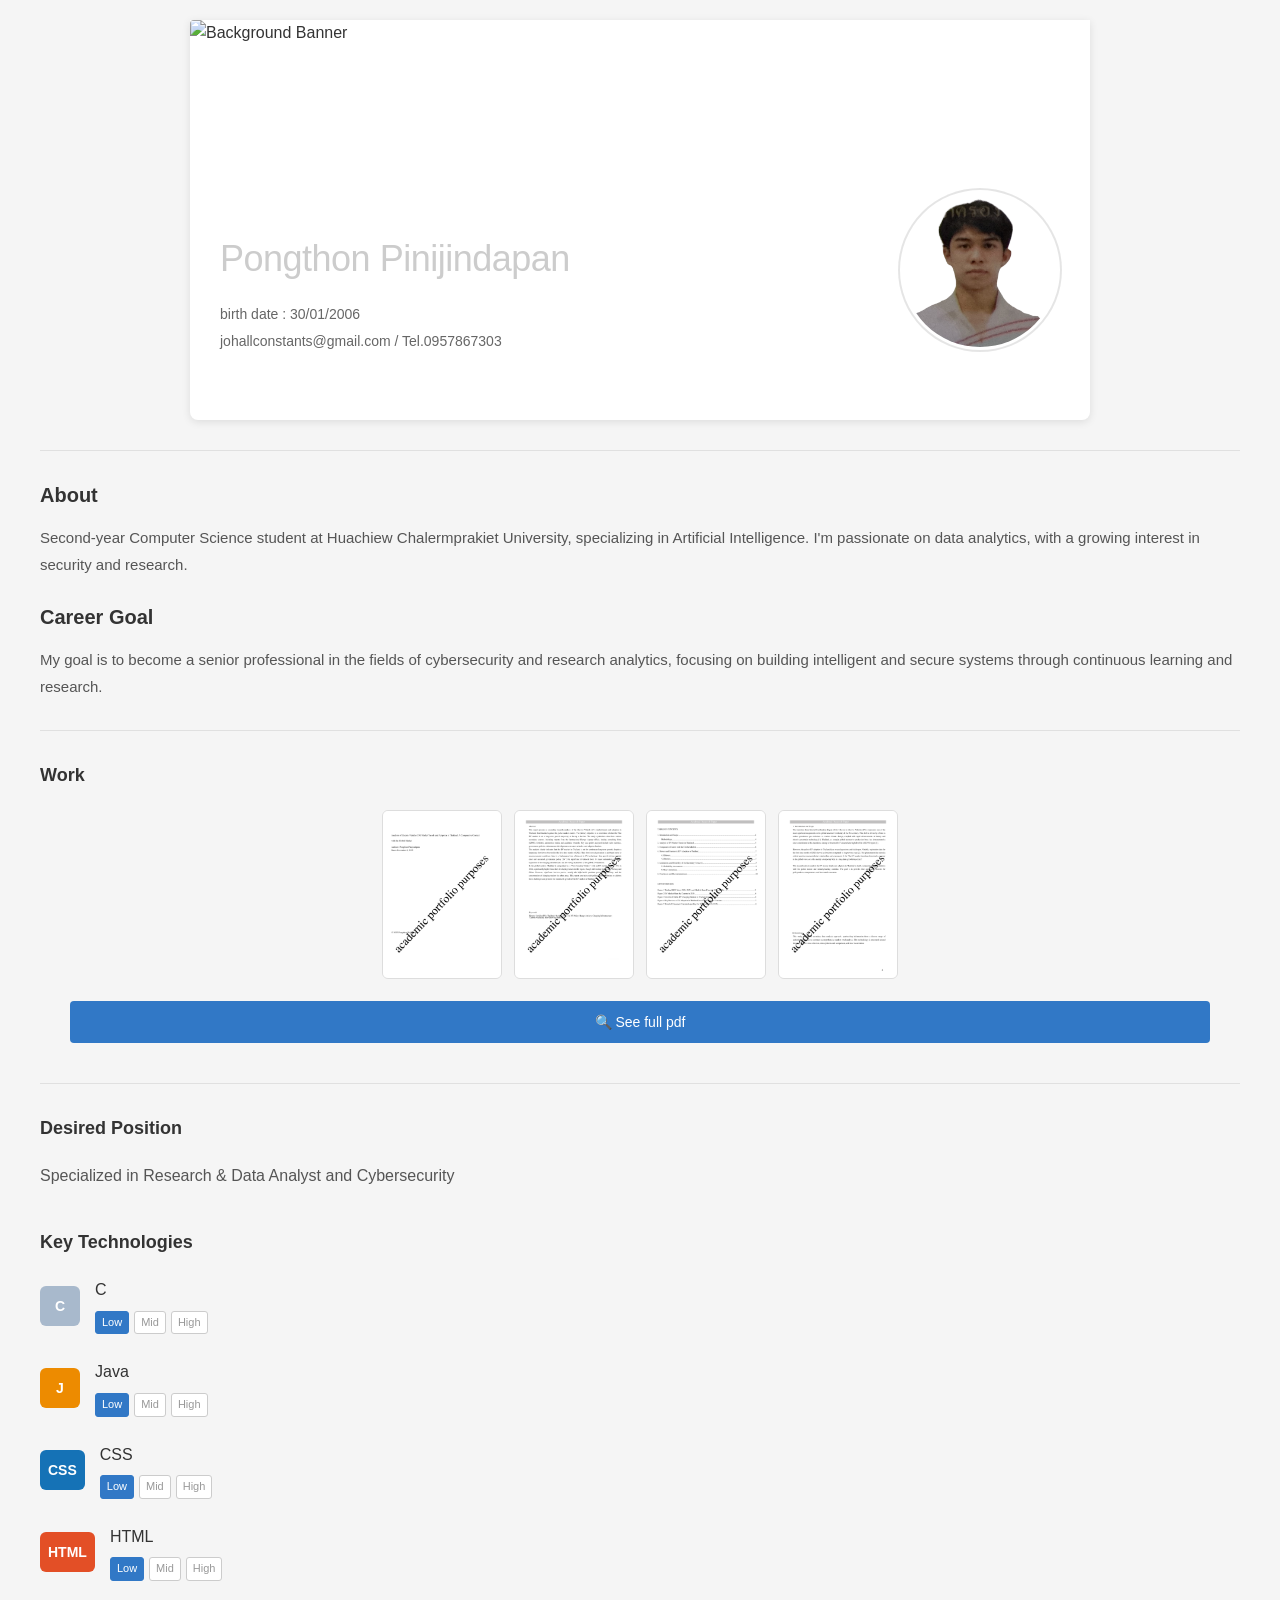
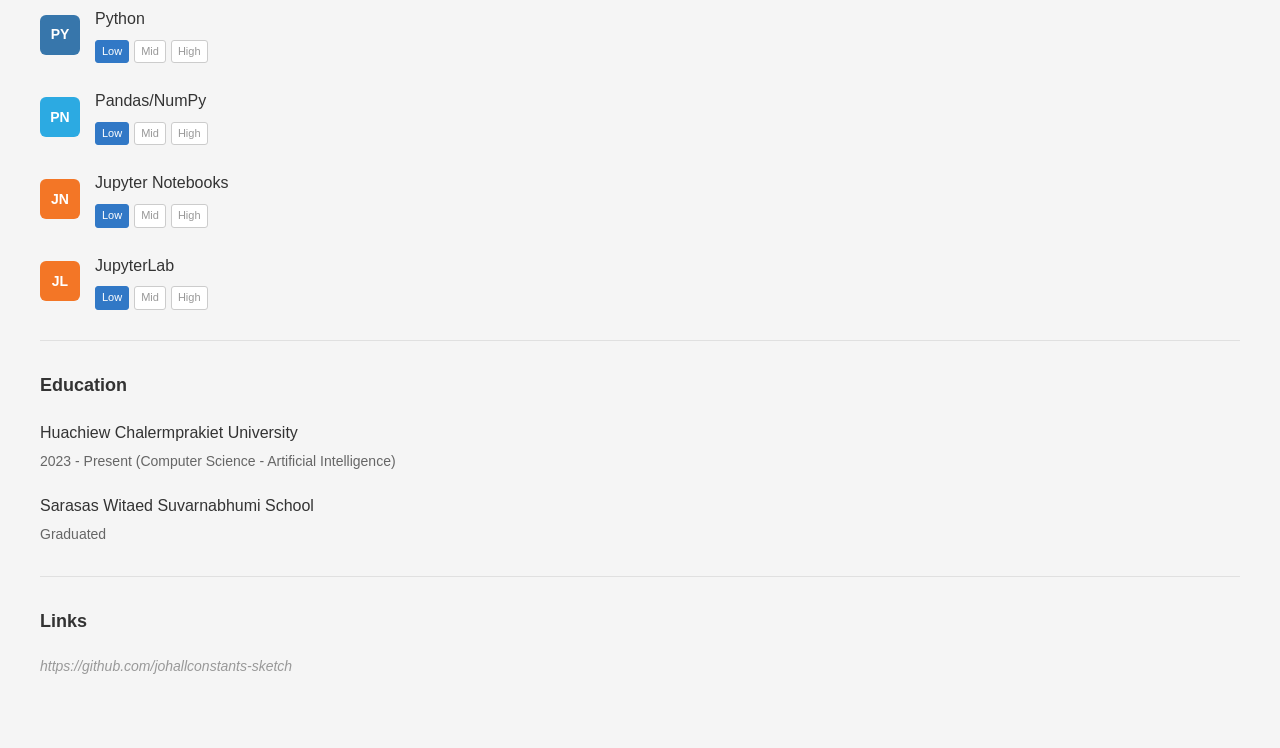
==== commit 86f0b822: "Update index.html" ====
--- a/index.html
+++ b/index.html
@@ -34,11 +34,11 @@
         <section class="introduction">
             <h2 class="intro-heading">About</h2>
             <p class="intro-text">
-                Second-year Computer Science student at Huachiew Chalermprakiet University, specializing in Artificial Intelligence. I'm passionate about on data analytics, with a growing interest in security and research engineering.
+                Second-year Computer Science student at Huachiew Chalermprakiet University, specializing in Artificial Intelligence. I'm passionate on data analytics, with a growing interest in security and research.
             </p>
             <h2 class="intro-heading">Career Goal</h2>
             <p class="intro-text">
-                My goal is to become a senior professional in the fields of cybersecurity and research engineering, focusing on building intelligent and secure systems through continuous learning and research.
+                My goal is to become a senior professional in the fields of cybersecurity and research analytics, focusing on building intelligent and secure systems through continuous learning and research.
             </p>
         </section>
 
@@ -69,7 +69,7 @@
         <section class="skills-section">
             <div class="desired-job">
                 <h3 class="section-title">Desired Position</h3>
-                <p class="job-title">Specialized in Research Engineering and Cybersecurity</p>
+                <p class="job-title">Specialized in Research & Data Analyst and Cybersecurity</p>
             </div>
             <div class="key-technologies">
                 <h3 class="section-title">Key Technologies</h3>
@@ -197,3 +197,4 @@
 </html>
 
 
+
